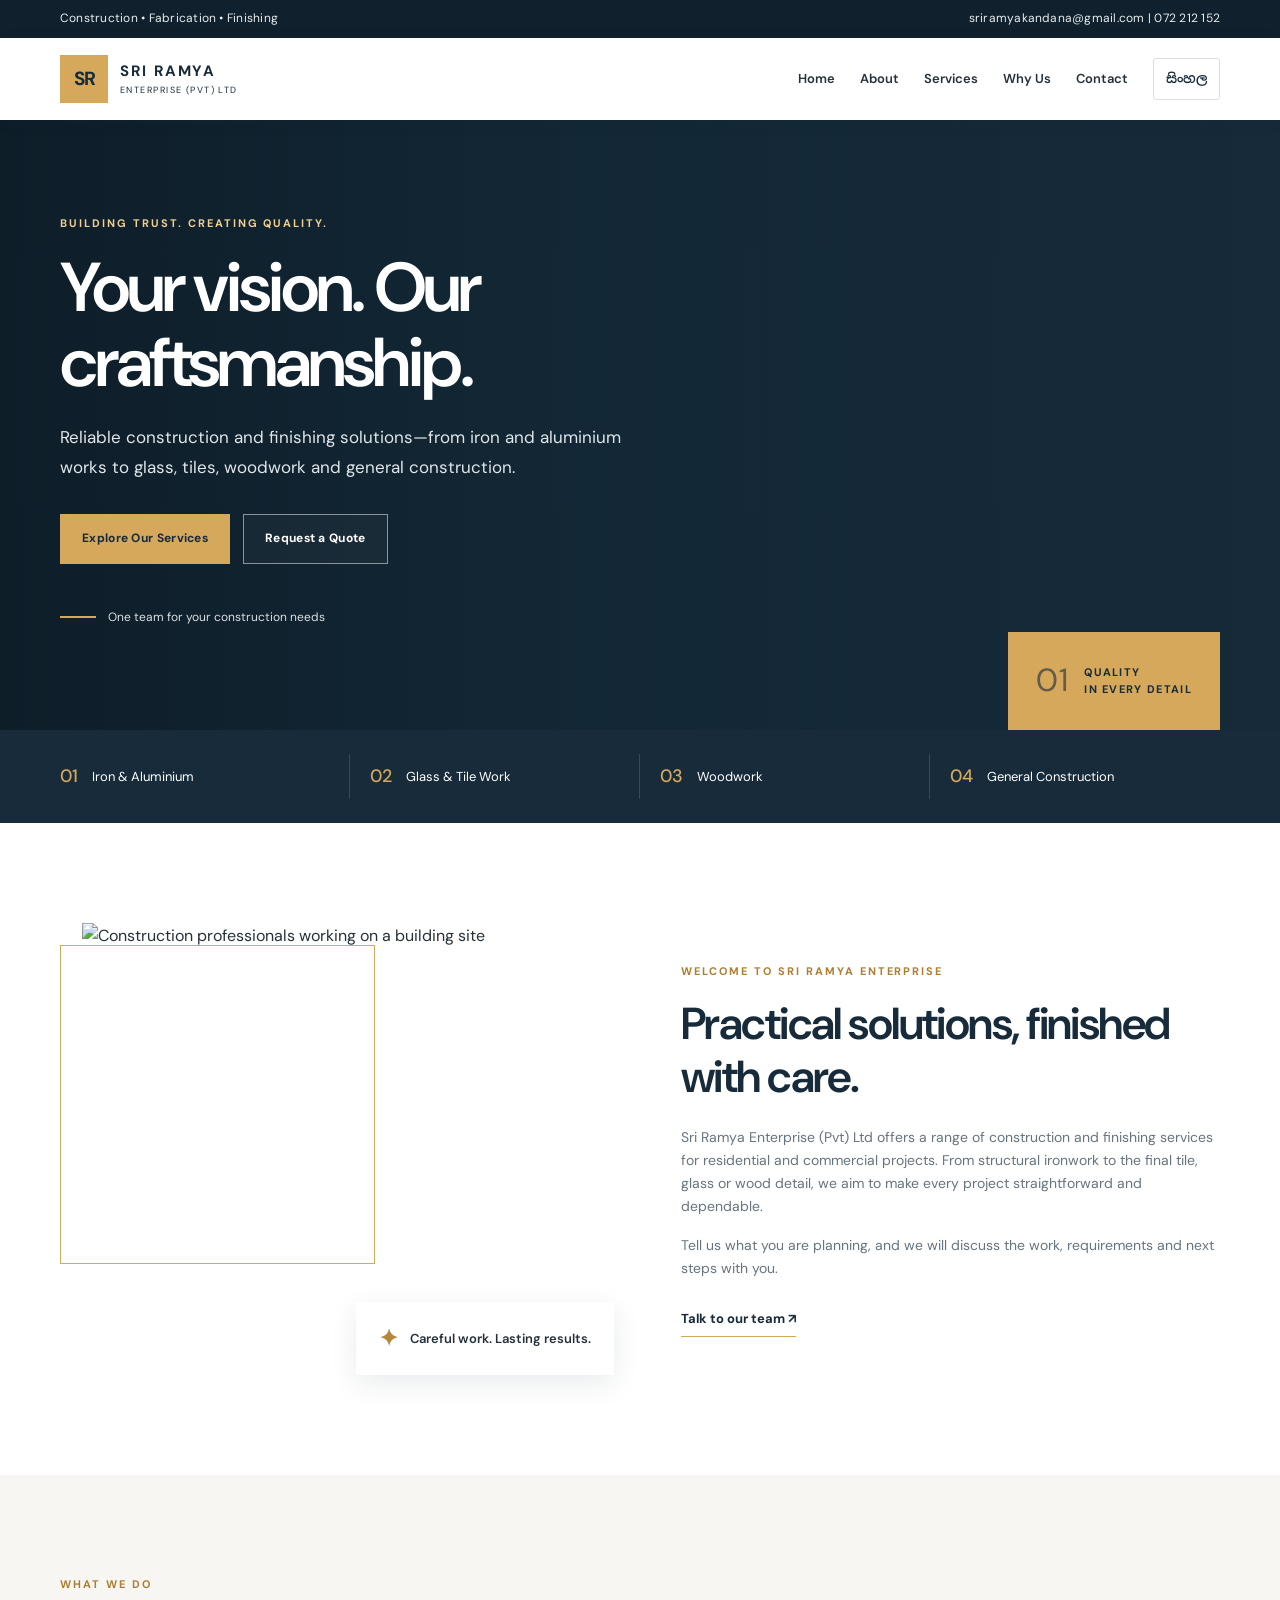
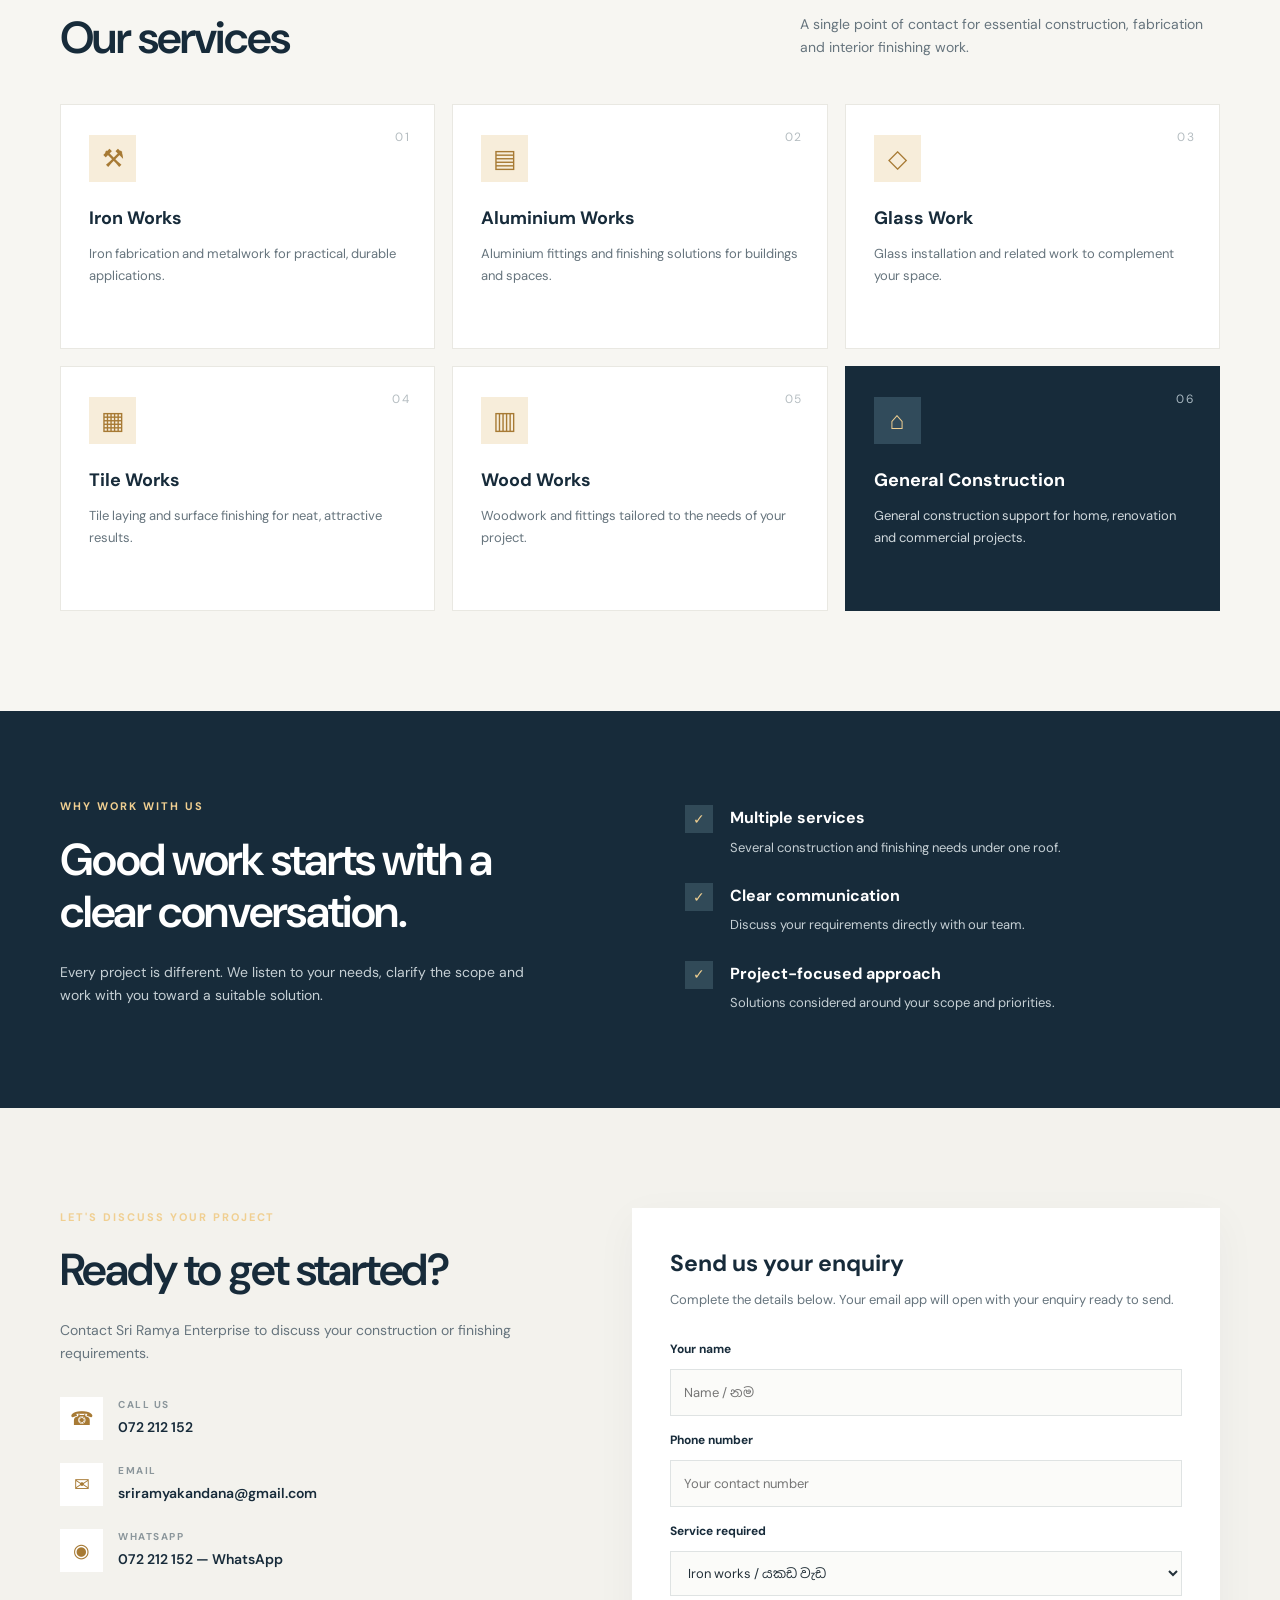
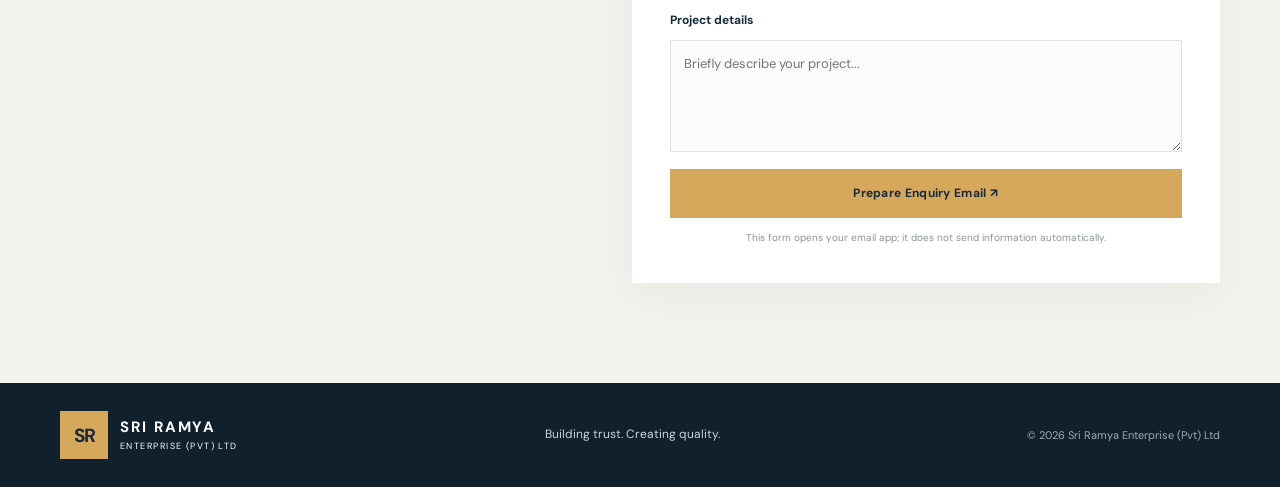
==== index.html @ 898cf5e3 "Add files via upload" ====
<!doctype html>
<html lang="en">
<head>
  <meta charset="utf-8">
  <meta name="viewport" content="width=device-width, initial-scale=1">
  <meta name="description" content="Sri Ramya Enterprise provides iron works, aluminium works, glass work, tile work, wood work and general construction services in Sri Lanka.">
  <meta name="robots" content="index,follow">
  <meta name="theme-color" content="#172b3a">
  <title>Sri Ramya Enterprise (Pvt) Ltd | Construction & Finishing Solutions</title>
  <link rel="canonical" href="https://YOUR-WEBSITE-ADDRESS-HERE/">
  <link rel="preconnect" href="https://images.unsplash.com">
  <link rel="stylesheet" href="style.css">
</head>
<body>
  <a class="skip-link" href="#main">Skip to content</a>
  <div class="topbar"><div class="container topbar-inner"><span data-en="Construction • Fabrication • Finishing" data-si="ඉදිකිරීම් • නිෂ්පාදන • නිමාවන්">Construction • Fabrication • Finishing</span><div class="top-contact"><a href="mailto:sriramyakandana@gmail.com">sriramyakandana@gmail.com</a><span> | </span><a href="tel:072212152">072 212 152</a></div></div></div>
  <header class="site-header"><div class="container nav-wrap">
    <a class="brand" href="#home" aria-label="Sri Ramya Enterprise home"><span class="brand-mark">SR</span><span class="brand-text"><strong>SRI RAMYA</strong><small>ENTERPRISE (PVT) LTD</small></span></a>
    <button class="menu-toggle" aria-label="Open navigation" aria-expanded="false">☰</button>
    <nav class="nav-links" aria-label="Main navigation"><a href="#home" data-en="Home" data-si="මුල් පිටුව">Home</a><a href="#about" data-en="About" data-si="අප ගැන">About</a><a href="#services" data-en="Services" data-si="සේවාවන්">Services</a><a href="#why-us" data-en="Why Us" data-si="අපව තෝරන්න">Why Us</a><a href="#contact" data-en="Contact" data-si="අමතන්න">Contact</a><button id="language-toggle" class="language-toggle" type="button" aria-label="Switch language">සිංහල</button></nav>
  </div></header>
  <main id="main">
    <section class="hero" id="home"><div class="hero-overlay"></div><div class="container hero-content"><p class="eyebrow" data-en="BUILDING TRUST. CREATING QUALITY." data-si="විශ්වාසය ගොඩනඟමු. ගුණාත්මකභාවය නිර්මාණය කරමු.">BUILDING TRUST. CREATING QUALITY.</p><h1 data-en="Your vision. Our craftsmanship." data-si="ඔබේ සිහිනය. අපේ නිර්මාණශීලීත්වය.">Your vision. Our craftsmanship.</h1><p class="hero-copy" data-en="Reliable construction and finishing solutions—from iron and aluminium works to glass, tiles, woodwork and general construction." data-si="යකඩ සහ ඇලුමිනියම් වැඩ සිට වීදුරු, ටයිල්, ලී වැඩ සහ සියලුම සාමාන්‍ය ඉදිකිරීම් දක්වා විශ්වාසදායක සේවාවන්.">Reliable construction and finishing solutions—from iron and aluminium works to glass, tiles, woodwork and general construction.</p><div class="hero-actions"><a class="btn btn-gold" href="#services" data-en="Explore Our Services" data-si="අපගේ සේවාවන් බලන්න">Explore Our Services</a><a class="btn btn-outline" href="#contact" data-en="Request a Quote" data-si="මිල ගණන් විමසන්න">Request a Quote</a></div><div class="hero-note"><span class="gold-line"></span><span data-en="One team for your construction needs" data-si="ඔබේ ඉදිකිරීම් අවශ්‍යතා සඳහා එකම කණ්ඩායමක්">One team for your construction needs</span></div></div><div class="hero-badge"><span class="badge-number">01</span><span data-en="QUALITY<br>IN EVERY DETAIL" data-si="සෑම විස්තරයකම<br>ගුණාත්මකභාවය">QUALITY<br>IN EVERY DETAIL</span></div></section>
    <section class="trust-strip"><div class="container trust-grid"><div><strong>01</strong><span data-en="Iron & Aluminium" data-si="යකඩ සහ ඇලුමිනියම්">Iron & Aluminium</span></div><div><strong>02</strong><span data-en="Glass & Tile Work" data-si="වීදුරු සහ ටයිල් වැඩ">Glass & Tile Work</span></div><div><strong>03</strong><span data-en="Woodwork" data-si="ලී වැඩ">Woodwork</span></div><div><strong>04</strong><span data-en="General Construction" data-si="සාමාන්‍ය ඉදිකිරීම්">General Construction</span></div></div></section>
    <section class="section about-section" id="about"><div class="container about-grid"><div class="about-image"><img src="https://images.unsplash.com/photo-1504307651254-35680f356dfd?auto=format&fit=crop&w=1000&q=85" alt="Construction professionals working on a building site" loading="lazy"><div class="image-caption"><span class="caption-icon">✦</span><span data-en="Careful work. Lasting results." data-si="සැලකිලිමත් වැඩ. දිගුකාලීන ප්‍රතිඵල.">Careful work. Lasting results.</span></div></div><div class="about-copy"><p class="eyebrow dark-eyebrow" data-en="WELCOME TO SRI RAMYA ENTERPRISE" data-si="ශ්‍රී රාම්‍යා එන්ටර්ප්‍රයිස් වෙත සාදරයෙන් පිළිගනිමු">WELCOME TO SRI RAMYA ENTERPRISE</p><h2 data-en="Practical solutions, finished with care." data-si="සැලකිල්ලෙන් නිම කළ ප්‍රායෝගික විසඳුම්.">Practical solutions, finished with care.</h2><p data-en="Sri Ramya Enterprise (Pvt) Ltd offers a range of construction and finishing services for residential and commercial projects. From structural ironwork to the final tile, glass or wood detail, we aim to make every project straightforward and dependable." data-si="ශ්‍රී රාම්‍යා එන්ටර්ප්‍රයිස් (පුද්ගලික) සමාගම නිවාස සහ වාණිජ ව්‍යාපෘති සඳහා විවිධ ඉදිකිරීම් සහ නිමාවන් සේවාවන් සපයයි. යකඩ වැඩවල සිට ටයිල්, වීදුරු සහ ලී නිමාවන් දක්වා සෑම ව්‍යාපෘතියක්ම විශ්වාසදායකව සහ පහසුවෙන් ඉටු කිරීම අපගේ අරමුණයි.">Sri Ramya Enterprise (Pvt) Ltd offers a range of construction and finishing services for residential and commercial projects. From structural ironwork to the final tile, glass or wood detail, we aim to make every project straightforward and dependable.</p><p data-en="Tell us what you are planning, and we will discuss the work, requirements and next steps with you." data-si="ඔබ සැලසුම් කරන කාර්යය අපට කියන්න. අවශ්‍යතා සහ ඉදිරි පියවර පිළිබඳව අපි ඔබ සමඟ සාකච්ඡා කරමු.">Tell us what you are planning, and we will discuss the work, requirements and next steps with you.</p><a class="text-link" href="#contact" data-en="Talk to our team ↗" data-si="අපගේ කණ්ඩායම සමඟ කතා කරන්න ↗">Talk to our team ↗</a></div></div></section>
    <section class="section services-section" id="services"><div class="container"><div class="section-heading"><div><p class="eyebrow dark-eyebrow" data-en="WHAT WE DO" data-si="අපගේ සේවාවන්">WHAT WE DO</p><h2 data-en="Our services" data-si="අපගේ සේවාවන්">Our services</h2></div><p data-en="A single point of contact for essential construction, fabrication and interior finishing work." data-si="අත්‍යවශ්‍ය ඉදිකිරීම්, නිෂ්පාදන සහ අභ්‍යන්තර නිමාවන් සඳහා එකම සම්බන්ධතා ස්ථානයක්.">A single point of contact for essential construction, fabrication and interior finishing work.</p></div><div class="service-grid">
      <article class="service-card"><div class="service-number">01</div><div class="service-icon">⚒</div><h3 data-en="Iron Works" data-si="යකඩ වැඩ">Iron Works</h3><p data-en="Iron fabrication and metalwork for practical, durable applications." data-si="ප්‍රායෝගික සහ කල්පවත්නා භාවිතයන් සඳහා යකඩ නිෂ්පාදන සහ ලෝහ වැඩ.">Iron fabrication and metalwork for practical, durable applications.</p></article>
      <article class="service-card"><div class="service-number">02</div><div class="service-icon">▤</div><h3 data-en="Aluminium Works" data-si="ඇලුමිනියම් වැඩ">Aluminium Works</h3><p data-en="Aluminium fittings and finishing solutions for buildings and spaces." data-si="ගොඩනැගිලි සහ අවකාශ සඳහා ඇලුමිනියම් සවිකිරීම් සහ නිමාවන්.">Aluminium fittings and finishing solutions for buildings and spaces.</p></article>
      <article class="service-card"><div class="service-number">03</div><div class="service-icon">◇</div><h3 data-en="Glass Work" data-si="වීදුරු වැඩ">Glass Work</h3><p data-en="Glass installation and related work to complement your space." data-si="ඔබේ අවකාශයට ගැළපෙන වීදුරු සවිකිරීම් සහ අදාළ වැඩ.">Glass installation and related work to complement your space.</p></article>
      <article class="service-card"><div class="service-number">04</div><div class="service-icon">▦</div><h3 data-en="Tile Works" data-si="ටයිල් වැඩ">Tile Works</h3><p data-en="Tile laying and surface finishing for neat, attractive results." data-si="පිළිවෙළකට සහ ආකර්ෂණීය නිමාවකට ටයිල් ඇල්ලීම සහ මතුපිට නිමාවන්.">Tile laying and surface finishing for neat, attractive results.</p></article>
      <article class="service-card"><div class="service-number">05</div><div class="service-icon">▥</div><h3 data-en="Wood Works" data-si="ලී වැඩ">Wood Works</h3><p data-en="Woodwork and fittings tailored to the needs of your project." data-si="ඔබේ ව්‍යාපෘතියේ අවශ්‍යතාවලට ගැළපෙන ලී වැඩ සහ සවිකිරීම්.">Woodwork and fittings tailored to the needs of your project.</p></article>
      <article class="service-card featured-card"><div class="service-number">06</div><div class="service-icon">⌂</div><h3 data-en="General Construction" data-si="සාමාන්‍ය ඉදිකිරීම්">General Construction</h3><p data-en="General construction support for home, renovation and commercial projects." data-si="නිවාස, අලුත්වැඩියා සහ වාණිජ ව්‍යාපෘති සඳහා සාමාන්‍ය ඉදිකිරීම් සේවා.">General construction support for home, renovation and commercial projects.</p></article>
    </div></div></section>
    <section class="why-section" id="why-us"><div class="container why-grid"><div><p class="eyebrow" data-en="WHY WORK WITH US" data-si="අප සමඟ වැඩ කළ යුත්තේ ඇයි?">WHY WORK WITH US</p><h2 data-en="Good work starts with a clear conversation." data-si="හොඳ කාර්යයක් ආරම්භ වන්නේ පැහැදිලි සාකච්ඡාවකින්.">Good work starts with a clear conversation.</h2><p data-en="Every project is different. We listen to your needs, clarify the scope and work with you toward a suitable solution." data-si="සෑම ව්‍යාපෘතියක්ම වෙනස්ය. අපි ඔබේ අවශ්‍යතා අසා, කාර්යයේ විෂය පථය පැහැදිලි කර, සුදුසු විසඳුමක් සඳහා ඔබ සමඟ කටයුතු කරමු.">Every project is different. We listen to your needs, clarify the scope and work with you toward a suitable solution.</p></div><div class="benefits"><div class="benefit"><span>✓</span><div><h3 data-en="Multiple services" data-si="විවිධ සේවාවන්">Multiple services</h3><p data-en="Several construction and finishing needs under one roof." data-si="ඉදිකිරීම් සහ නිමාවන් අවශ්‍යතා රැසක් එකම ස්ථානයකින්.">Several construction and finishing needs under one roof.</p></div></div><div class="benefit"><span>✓</span><div><h3 data-en="Clear communication" data-si="පැහැදිලි සන්නිවේදනය">Clear communication</h3><p data-en="Discuss your requirements directly with our team." data-si="ඔබේ අවශ්‍යතා අපගේ කණ්ඩායම සමඟ සෘජුව සාකච්ඡා කරන්න.">Discuss your requirements directly with our team.</p></div></div><div class="benefit"><span>✓</span><div><h3 data-en="Project-focused approach" data-si="ව්‍යාපෘතියට ගැළපෙන ක්‍රමවේදය">Project-focused approach</h3><p data-en="Solutions considered around your scope and priorities." data-si="ඔබේ කාර්ය පරාසය සහ ප්‍රමුඛතා අනුව විසඳුම් සලකා බැලීම.">Solutions considered around your scope and priorities.</p></div></div></div></div></section>
    <section class="contact-section" id="contact"><div class="container contact-grid"><div class="contact-intro"><p class="eyebrow" data-en="LET'S DISCUSS YOUR PROJECT" data-si="ඔබේ ව්‍යාපෘතිය ගැන සාකච්ඡා කරමු">LET'S DISCUSS YOUR PROJECT</p><h2 data-en="Ready to get started?" data-si="ආරම්භ කිරීමට සූදානම්ද?">Ready to get started?</h2><p data-en="Contact Sri Ramya Enterprise to discuss your construction or finishing requirements." data-si="ඔබේ ඉදිකිරීම් හෝ නිමාවන් අවශ්‍යතා ගැන සාකච්ඡා කිරීමට ශ්‍රී රාම්‍යා එන්ටර්ප්‍රයිස් අමතන්න.">Contact Sri Ramya Enterprise to discuss your construction or finishing requirements.</p><div class="contact-method"><span class="contact-symbol">☎</span><div><small data-en="CALL US" data-si="අපට අමතන්න">CALL US</small><a href="tel:072212152">072 212 152</a></div></div><div class="contact-method"><span class="contact-symbol">✉</span><div><small>EMAIL</small><a href="mailto:sriramyakandana@gmail.com">sriramyakandana@gmail.com</a></div></div><div class="contact-method"><span class="contact-symbol">◉</span><div><small>WHATSAPP</small><a href="https://wa.me/9472212152" target="_blank" rel="noopener">072 212 152 — WhatsApp</a></div></div></div>
      <div class="contact-panel"><h3 data-en="Send us your enquiry" data-si="ඔබේ විමසීම අපට එවන්න">Send us your enquiry</h3><p data-en="Complete the details below. Your email app will open with your enquiry ready to send." data-si="පහත විස්තර පුරවන්න. ඔබේ විමසීම සූදානම් කරගෙන ඔබේ email යෙදුම විවෘත වේ.">Complete the details below. Your email app will open with your enquiry ready to send.</p><form id="enquiry-form"><label for="customer-name" data-en="Your name" data-si="ඔබේ නම">Your name</label><input id="customer-name" name="name" required placeholder="Name / නම"><label for="customer-phone" data-en="Phone number" data-si="දුරකථන අංකය">Phone number</label><input id="customer-phone" name="phone" type="tel" required placeholder="Your contact number"><label for="project-type" data-en="Service required" data-si="අවශ්‍ය සේවාව">Service required</label><select id="project-type" name="service"><option>Iron works / යකඩ වැඩ</option><option>Aluminium works / ඇලුමිනියම් වැඩ</option><option>Glass work / වීදුරු වැඩ</option><option>Tile works / ටයිල් වැඩ</option><option>Wood works / ලී වැඩ</option><option>General construction / සාමාන්‍ය ඉදිකිරීම්</option><option>Other / වෙනත්</option></select><label for="message" data-en="Project details" data-si="ව්‍යාපෘති විස්තර">Project details</label><textarea id="message" name="message" rows="4" required placeholder="Briefly describe your project..."></textarea><button class="btn btn-gold form-button" type="submit" data-en="Prepare Enquiry Email ↗" data-si="විමසීමේ Email එක සකස් කරන්න ↗">Prepare Enquiry Email ↗</button><p class="form-note" data-en="This form opens your email app; it does not send information automatically." data-si="මෙම පෝරමය ඔබේ email යෙදුම විවෘත කරයි. තොරතුරු ස්වයංක්‍රීයව යවන්නේ නැත.">This form opens your email app; it does not send information automatically.</p></form></div></div></section>
  </main>
  <footer class="footer"><div class="container footer-inner"><a class="brand footer-brand" href="#home"><span class="brand-mark">SR</span><span class="brand-text"><strong>SRI RAMYA</strong><small>ENTERPRISE (PVT) LTD</small></span></a><p data-en="Building trust. Creating quality." data-si="විශ්වාසය ගොඩනඟමු. ගුණාත්මකභාවය නිර්මාණය කරමු.">Building trust. Creating quality.</p><span>© <span id="year"></span> Sri Ramya Enterprise (Pvt) Ltd</span></div></footer>
  <script src="script.js"></script>
</body>
</html>
---- style.css ----
@import url('https://fonts.googleapis.com/css2?family=DM+Sans:wght@400;500;600;700&family=Noto+Sans+Sinhala:wght@400;500;600;700&display=swap');
:root{--navy:#172b3a;--navy2:#203b4d;--gold:#d6a85c;--gold2:#f0cf91;--ink:#24313a;--muted:#66747d;--paper:#f7f6f2;--white:#fff;--line:#e5e5df}*{box-sizing:border-box}html{scroll-behavior:smooth;scroll-padding-top:90px}body{margin:0;font-family:'DM Sans','Noto Sans Sinhala',Arial,sans-serif;color:var(--ink);line-height:1.65}a{color:inherit;text-decoration:none}.container{width:min(1160px,calc(100% - 44px));margin-inline:auto}.skip-link{position:absolute;left:-999px;top:0;background:#fff;padding:10px;z-index:100}.skip-link:focus{left:10px}.topbar{background:#10212d;color:#e7edf0;font-size:12px;letter-spacing:.02em}.topbar-inner{display:flex;justify-content:space-between;gap:18px;padding:9px 0}.top-contact a:hover{color:var(--gold2)}.site-header{position:sticky;top:0;z-index:50;background:#fff;box-shadow:0 3px 18px #152b3a0c}.nav-wrap{min-height:82px;display:flex;align-items:center;justify-content:space-between;gap:28px}.brand{display:flex;align-items:center;gap:12px;flex-shrink:0}.brand-mark{display:grid;place-items:center;width:48px;height:48px;background:var(--gold);color:var(--navy);font-weight:700;font-size:19px;letter-spacing:-1px}.brand-text{display:flex;flex-direction:column;line-height:1.2;letter-spacing:.12em;color:var(--navy)}.brand-text strong{font-size:15px}.brand-text small{font-size:9px;letter-spacing:.16em;margin-top:5px}.nav-links{display:flex;align-items:center;gap:25px;font-size:13px;font-weight:600}.nav-links>a{padding:8px 0;position:relative}.nav-links>a:after{content:'';height:2px;position:absolute;bottom:0;left:0;width:0;background:var(--gold);transition:.2s}.nav-links>a:hover:after{width:100%}.language-toggle{border:1px solid #d9dfe1;background:#fff;color:var(--navy);border-radius:3px;padding:9px 12px;font:inherit;cursor:pointer}.menu-toggle{display:none;background:none;border:0;font-size:26px;color:var(--navy)}.hero{position:relative;min-height:610px;display:flex;align-items:center;background:#172b3a url('https://images.unsplash.com/photo-1541888946425-d81bb19240f5?auto=format&fit=crop&w=2000&q=90') center 48%/cover no-repeat;color:white;overflow:hidden}.hero-overlay{position:absolute;inset:0;background:linear-gradient(90deg,rgba(13,29,40,.94) 0%,rgba(18,39,53,.84) 46%,rgba(18,39,53,.25) 100%)}.hero-content{position:relative;padding:92px 0 100px;max-width:1160px}.eyebrow{font-size:11px;letter-spacing:.18em;font-weight:700;color:var(--gold2);margin:0 0 18px}.hero h1{font-size:clamp(42px,5.4vw,70px);line-height:1.08;letter-spacing:-.045em;max-width:690px;margin:0 0 22px;font-weight:600}.hero-copy{max-width:580px;color:#e0e6e9;font-size:17px;line-height:1.8;margin:0 0 31px}.hero-actions{display:flex;gap:13px;flex-wrap:wrap}.btn{display:inline-flex;align-items:center;justify-content:center;padding:14px 21px;min-height:49px;border:1px solid transparent;font-family:inherit;font-size:12px;font-weight:700;letter-spacing:.025em;cursor:pointer;transition:transform .2s,background .2s}.btn:hover{transform:translateY(-2px)}.btn-gold{background:var(--gold);color:#172b3a}.btn-gold:hover{background:var(--gold2)}.btn-outline{border-color:#ffffff80;color:#fff;background:#ffffff08}.btn-outline:hover{background:#ffffff18}.hero-note{display:flex;align-items:center;gap:12px;margin-top:44px;color:#d9e0e3;font-size:12px}.gold-line{display:inline-block;width:36px;height:2px;background:var(--gold)}.hero-badge{position:absolute;right:max(22px,calc((100vw - 1160px)/2));bottom:0;background:var(--gold);color:var(--navy);padding:24px 28px;display:flex;align-items:center;gap:15px;font-size:11px;font-weight:700;letter-spacing:.12em;line-height:1.55}.badge-number{font-size:32px;font-weight:400;opacity:.6}.trust-strip{background:var(--navy);color:white}.trust-grid{display:grid;grid-template-columns:repeat(4,1fr);padding:24px 0}.trust-grid>div{display:flex;align-items:center;gap:14px;padding:8px 20px;border-right:1px solid #ffffff25;font-size:13px}.trust-grid>div:first-child{padding-left:0}.trust-grid>div:last-child{border:0}.trust-grid strong{color:var(--gold);font-size:18px;font-weight:500}.section{padding:100px 0}.about-grid{display:grid;grid-template-columns:1fr 1fr;gap:82px;align-items:center}.about-image{position:relative;padding:0 0 22px 22px}.about-image:before{content:'';position:absolute;left:0;top:22px;width:58%;height:70%;border:1px solid var(--gold);z-index:0}.about-image img{position:relative;z-index:1;width:100%;height:430px;object-fit:cover;display:block}.image-caption{position:absolute;z-index:2;right:-15px;bottom:0;background:white;box-shadow:0 8px 28px #142b3a18;padding:18px 23px;display:flex;align-items:center;gap:12px;font-size:13px;font-weight:600}.caption-icon{color:#b88639;font-size:23px}.dark-eyebrow{color:#ad7d32}.about-copy h2,.section-heading h2,.why-grid h2,.contact-intro h2{font-size:clamp(32px,3.5vw,45px);line-height:1.18;letter-spacing:-.035em;color:var(--navy);margin:0 0 22px;font-weight:600}.about-copy p:not(.eyebrow){font-size:14px;color:var(--muted);margin:0 0 16px}.text-link{display:inline-block;margin-top:12px;color:var(--navy);font-size:13px;font-weight:700;border-bottom:1px solid var(--gold);padding-bottom:6px}.services-section{background:var(--paper)}.section-heading{display:flex;justify-content:space-between;align-items:end;gap:45px;margin-bottom:40px}.section-heading h2{margin:0}.section-heading>p{max-width:420px;color:var(--muted);font-size:14px;margin:0 0 5px}.service-grid{display:grid;grid-template-columns:repeat(3,1fr);gap:17px}.service-card{position:relative;min-height:245px;background:#fff;padding:30px 28px;border:1px solid #e9e8e2;transition:transform .2s,box-shadow .2s}.service-card:hover{transform:translateY(-4px);box-shadow:0 15px 35px #1b35450d}.service-number{position:absolute;right:24px;top:23px;color:#b5bdc1;font-size:12px;letter-spacing:.12em}.service-icon{width:47px;height:47px;display:grid;place-items:center;background:#f7edda;color:#a77a34;font-size:25px;margin-bottom:22px}.service-card h3{font-size:18px;color:var(--navy);margin:0 0 9px}.service-card p{font-size:13px;color:var(--muted);margin:0;line-height:1.7}.featured-card{background:var(--navy);border-color:var(--navy)}.featured-card h3{color:white}.featured-card p{color:#d1d9dd}.featured-card .service-number{color:#a7b6bf}.featured-card .service-icon{background:#314b5b;color:var(--gold2)}.why-section{background:var(--navy);color:white;padding:86px 0}.why-grid{display:grid;grid-template-columns:1fr 1fr;gap:90px;align-items:center}.why-grid h2{color:#fff;max-width:500px}.why-grid>div:first-child>p:last-child{max-width:490px;color:#c6d0d5;font-size:14px}.benefits{display:grid;gap:25px}.benefit{display:flex;gap:17px;align-items:flex-start}.benefit>span{width:28px;height:28px;flex-shrink:0;display:grid;place-items:center;background:#314a58;color:var(--gold2);font-size:14px}.benefit h3{margin:0 0 5px;font-size:16px}.benefit p{margin:0;color:#c6d0d5;font-size:13px}.contact-section{background:#f3f2ed;padding:100px 0}.contact-grid{display:grid;grid-template-columns:.9fr 1.1fr;gap:90px;align-items:start}.contact-intro h2{color:var(--navy)}.contact-intro>p:not(.eyebrow){color:var(--muted);font-size:14px;margin-bottom:32px}.contact-method{display:flex;gap:15px;align-items:center;margin:23px 0}.contact-symbol{display:grid;place-items:center;width:43px;height:43px;background:white;color:#a77a34;font-size:19px}.contact-method div{display:flex;flex-direction:column;gap:3px}.contact-method small{font-size:10px;letter-spacing:.15em;color:#8b969b;font-weight:700}.contact-method a{font-size:14px;font-weight:600;color:var(--navy);overflow-wrap:anywhere}.contact-panel{background:white;padding:37px 38px;box-shadow:0 12px 40px #132b3a0b}.contact-panel h3{margin:0 0 7px;color:var(--navy);font-size:23px}.contact-panel>p{margin:0 0 23px;color:var(--muted);font-size:13px}.contact-panel form{display:grid;gap:9px}.contact-panel label{font-size:12px;font-weight:700;color:var(--navy);margin-top:6px}.contact-panel input,.contact-panel select,.contact-panel textarea{width:100%;border:1px solid #dfe3e3;background:#fbfbf9;border-radius:0;padding:12px 13px;font:inherit;font-size:13px;color:var(--ink);outline:none}.contact-panel input:focus,.contact-panel select:focus,.contact-panel textarea:focus{border-color:var(--gold)}.contact-panel textarea{resize:vertical}.form-button{margin-top:8px;width:100%}.form-note{font-size:10px;color:#899398;text-align:center;margin:3px 0 0}.footer{background:#10212d;color:#cbd4d9;padding:28px 0}.footer-inner{display:flex;align-items:center;justify-content:space-between;gap:20px}.footer-brand .brand-mark{background:var(--gold)}.footer-brand .brand-text{color:#fff}.footer-inner>p{font-size:12px;margin:0}.footer-inner>span{font-size:11px;color:#9eabb2}.lang-si{font-family:'Noto Sans Sinhala','DM Sans',sans-serif}
@media(max-width:900px){.nav-links{gap:14px}.about-grid,.why-grid{gap:45px}.contact-grid{gap:40px}.hero{min-height:570px}.hero-badge{right:22px}.trust-grid>div{padding-inline:12px}.trust-grid span{font-size:12px}}
@media(max-width:720px){.container{width:min(100% - 32px,560px)}.topbar-inner{font-size:10px;flex-direction:column;gap:2px}.nav-wrap{min-height:72px}.brand-mark{width:42px;height:42px}.menu-toggle{display:block}.nav-links{display:none;position:absolute;left:0;right:0;top:100%;padding:16px 22px 22px;background:white;box-shadow:0 12px 18px #10212d18;flex-direction:column;align-items:stretch;gap:7px}.nav-links.open{display:flex}.nav-links>a{padding:10px 0}.language-toggle{align-self:flex-start}.hero{min-height:590px;background-position:58% center}.hero-overlay{background:linear-gradient(90deg,rgba(13,29,40,.94),rgba(18,39,53,.66))}.hero-content{padding:78px 0 130px}.hero h1{font-size:44px}.hero-copy{font-size:15px}.hero-badge{padding:15px 18px;right:16px;font-size:9px}.badge-number{font-size:25px}.trust-grid{grid-template-columns:repeat(2,1fr);padding:13px 0}.trust-grid>div{border-right:0;padding:12px 7px}.trust-grid>div:first-child{padding-left:7px}.section{padding:70px 0}.about-grid,.why-grid,.contact-grid{grid-template-columns:1fr;gap:38px}.about-image img{height:330px}.image-caption{right:-4px}.about-copy h2,.section-heading h2,.why-grid h2,.contact-intro h2{font-size:34px}.section-heading{display:block}.section-heading>p{margin-top:16px}.service-grid{grid-template-columns:1fr;gap:12px}.service-card{min-height:auto;padding:25px}.service-icon{margin-bottom:15px}.why-section,.contact-section{padding:70px 0}.contact-panel{padding:28px 22px}.footer-inner{flex-direction:column;align-items:flex-start}.footer-inner>p{order:3}.footer-inner>span{order:4}}
@media(prefers-reduced-motion:reduce){html{scroll-behavior:auto}*,*:before,*:after{transition:none!important}}
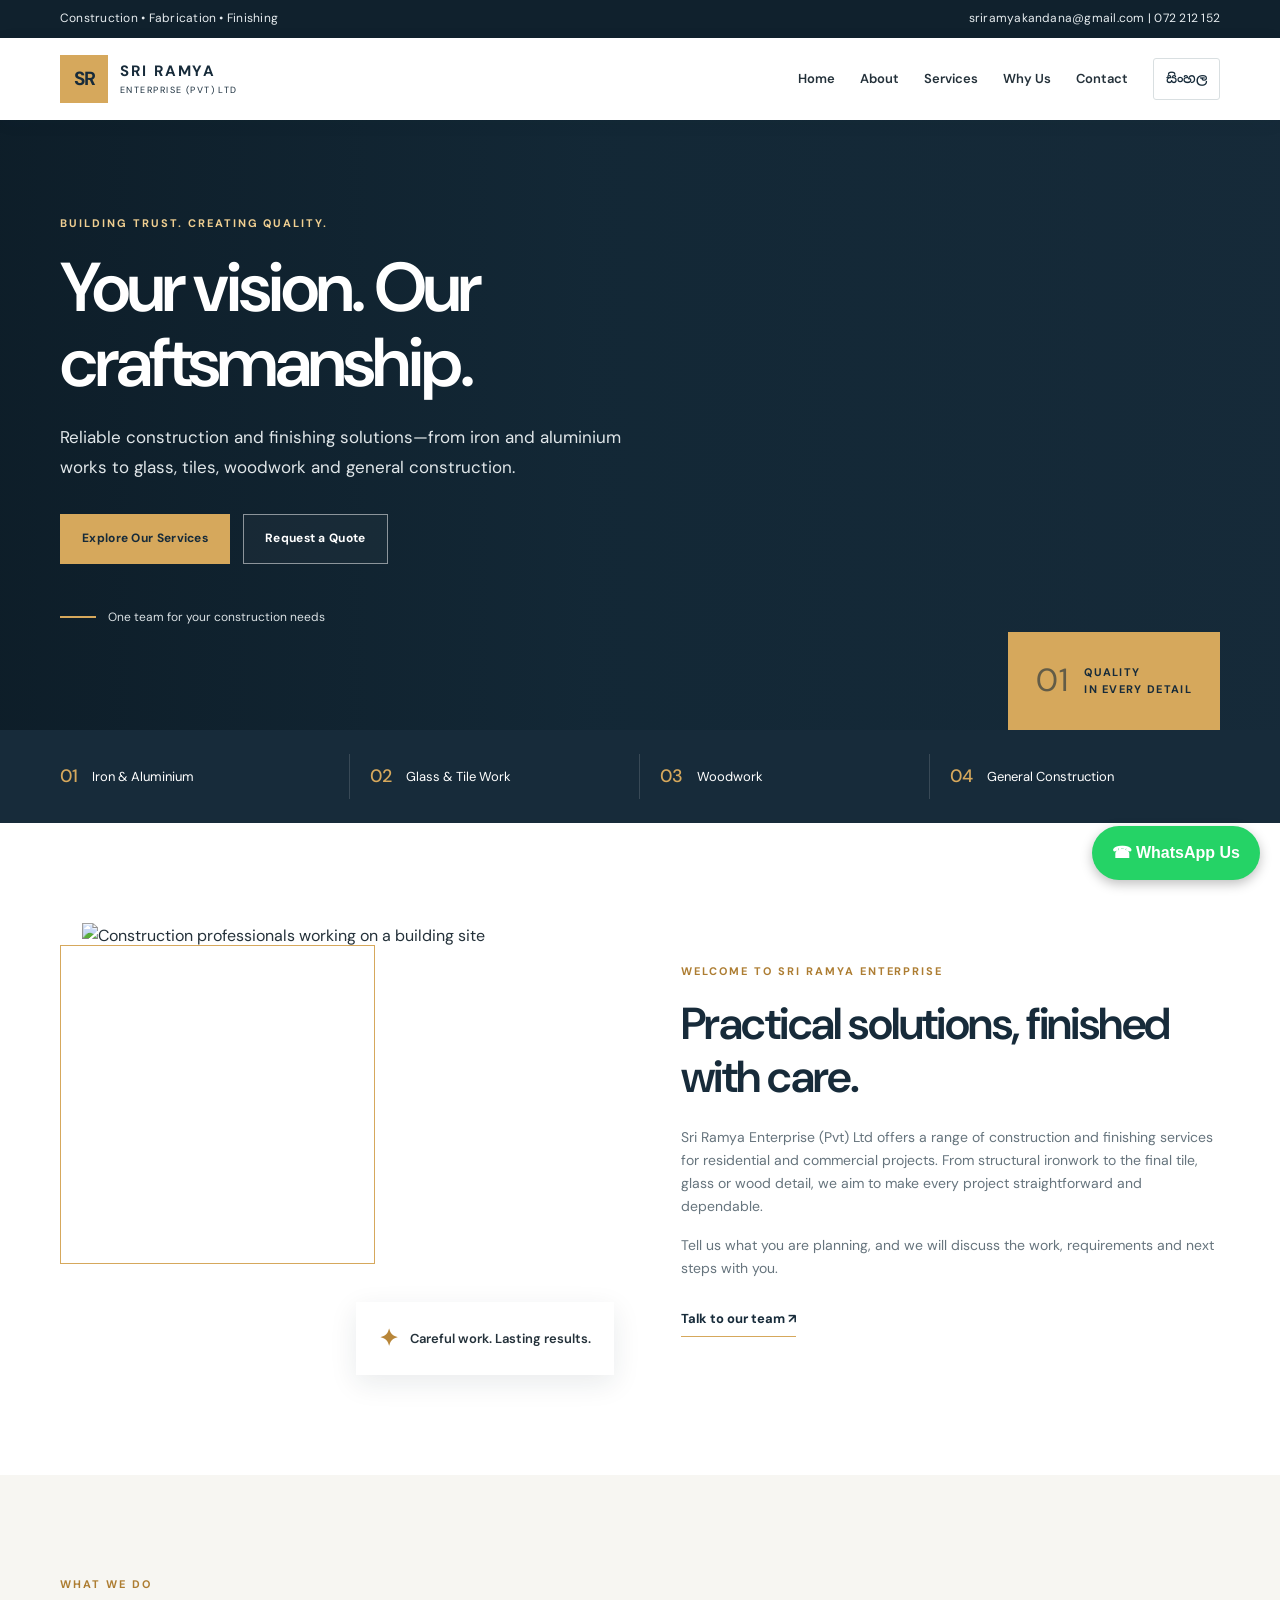
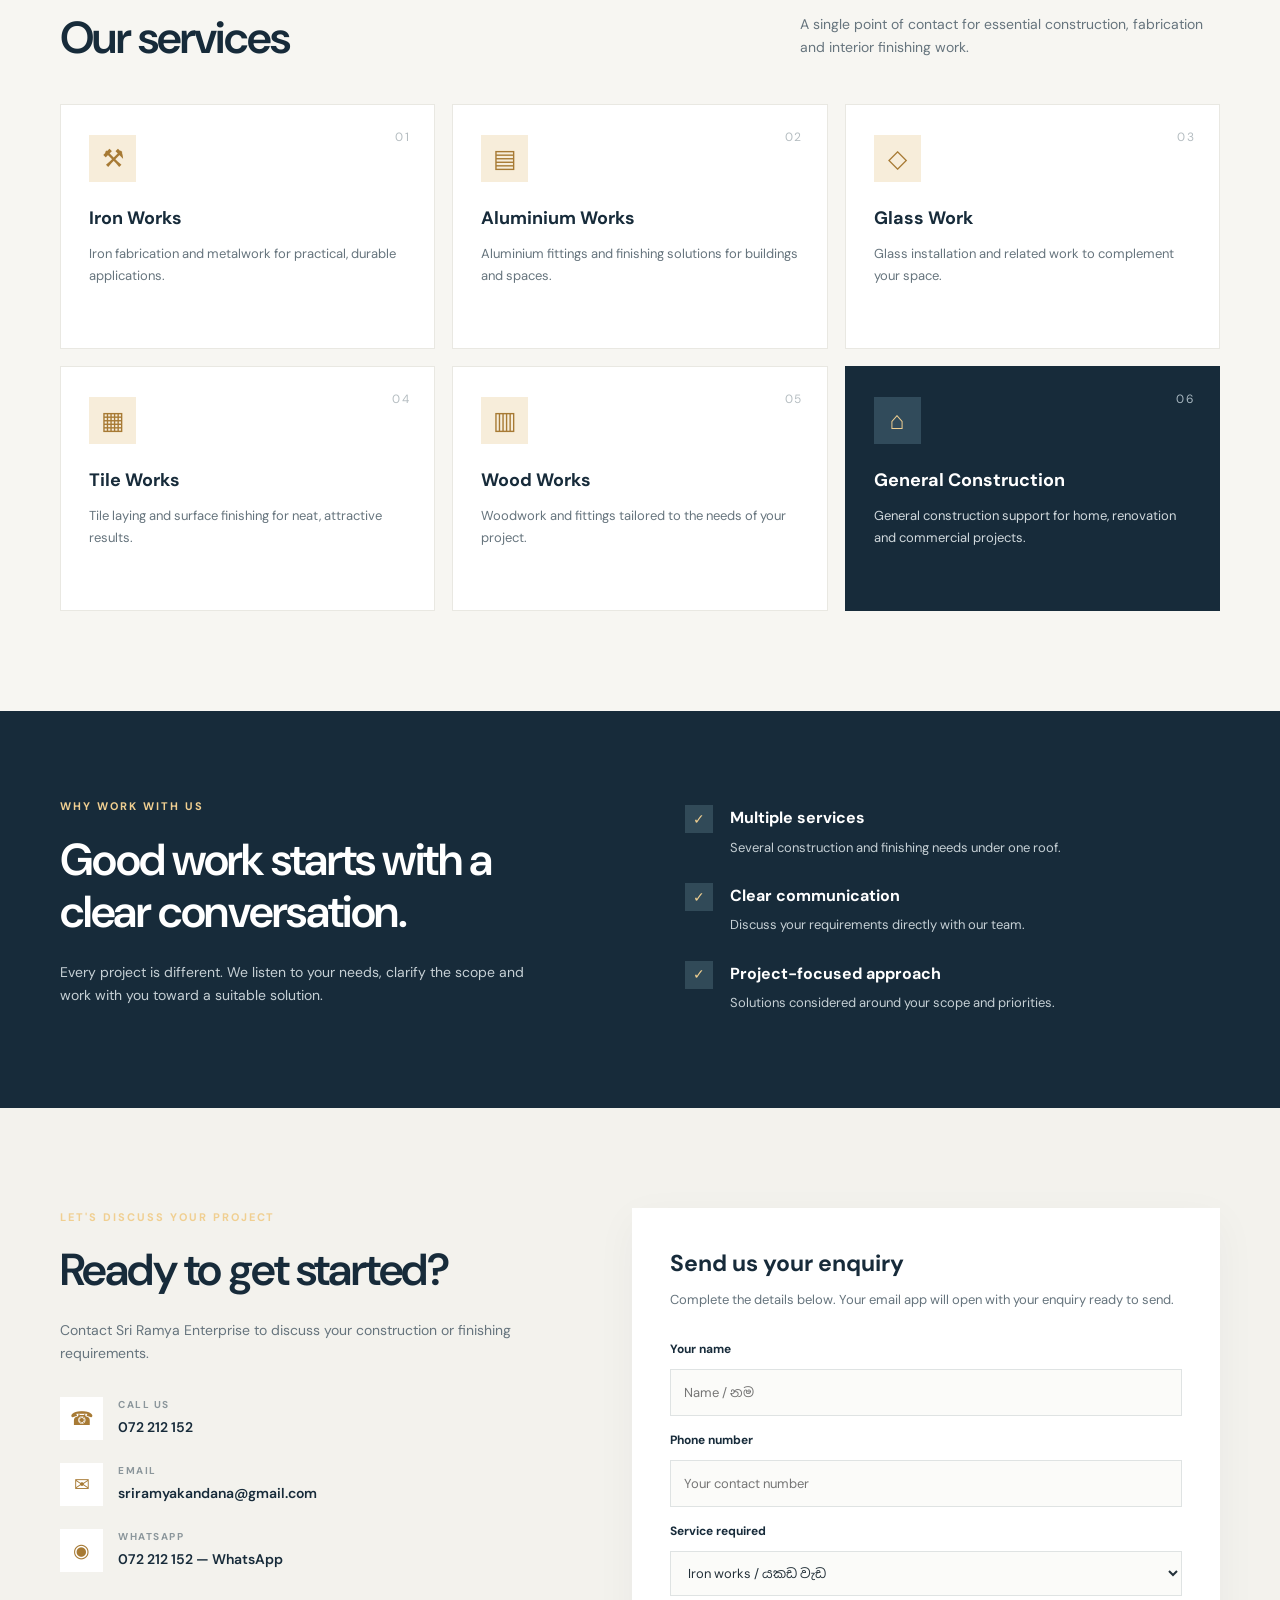
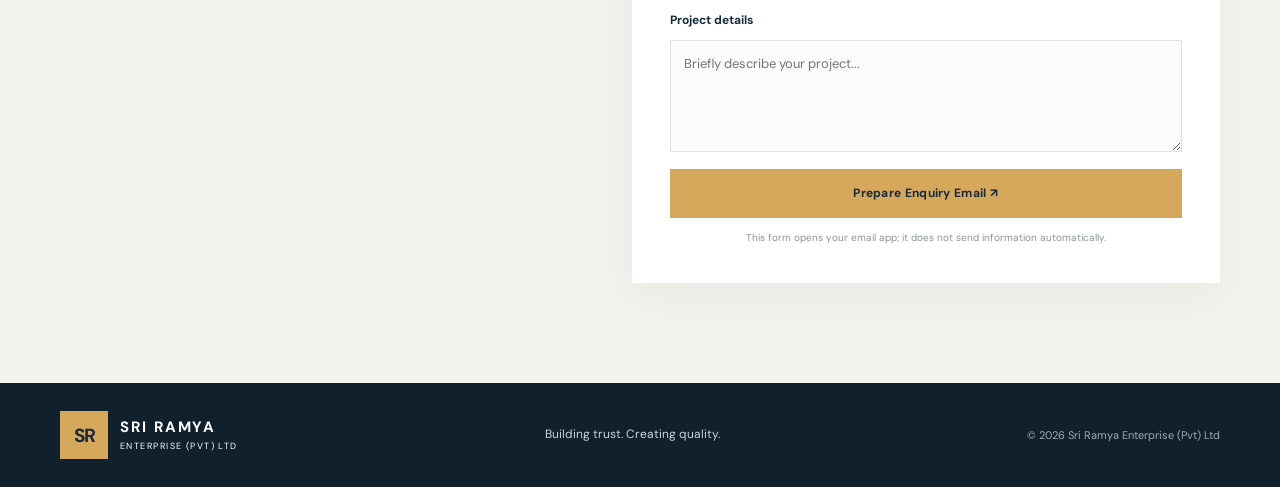
==== commit 88b6db5e: "Add WhatsApp contact button to index.html Added a WhatsApp contact button for user convenience." ====
--- a/index.html
+++ b/index.html
@@ -1,17 +1,42 @@
 <!doctype html>
 <html lang="en">
 <head>
+  <meta name="google-site-verification" content="AnZFagop3oTW_Qxr_Lvym1hs6TG5jkbbA02ZOk4N2kA" />
   <meta charset="utf-8">
   <meta name="viewport" content="width=device-width, initial-scale=1">
   <meta name="description" content="Sri Ramya Enterprise provides iron works, aluminium works, glass work, tile work, wood work and general construction services in Sri Lanka.">
   <meta name="robots" content="index,follow">
   <meta name="theme-color" content="#172b3a">
   <title>Sri Ramya Enterprise (Pvt) Ltd | Construction & Finishing Solutions</title>
-  <link rel="canonical" href="https://YOUR-WEBSITE-ADDRESS-HERE/">
+  <link rel="canonical" href="https://hiruboy12.github.io/sri-ramya-enterprise-website/">
   <link rel="preconnect" href="https://images.unsplash.com">
   <link rel="stylesheet" href="style.css">
 </head>
 <body>
+  <!-- WhatsApp Contact Button -->
+<a
+  href="https://wa.me/94772212152"
+  target="_blank"
+  rel="noopener noreferrer"
+  aria-label="Contact Sri Ramya Enterprise on WhatsApp"
+  style="
+    position: fixed;
+    right: 20px;
+    bottom: 20px;
+    z-index: 9999;
+    background: #25D366;
+    color: white;
+    padding: 14px 20px;
+    border-radius: 50px;
+    text-decoration: none;
+    font-family: Arial, sans-serif;
+    font-size: 16px;
+    font-weight: bold;
+    box-shadow: 0 4px 12px rgba(0,0,0,0.25);
+  "
+>
+  ☎ WhatsApp Us
+</a>
   <a class="skip-link" href="#main">Skip to content</a>
   <div class="topbar"><div class="container topbar-inner"><span data-en="Construction • Fabrication • Finishing" data-si="ඉදිකිරීම් • නිෂ්පාදන • නිමාවන්">Construction • Fabrication • Finishing</span><div class="top-contact"><a href="mailto:sriramyakandana@gmail.com">sriramyakandana@gmail.com</a><span> | </span><a href="tel:072212152">072 212 152</a></div></div></div>
   <header class="site-header"><div class="container nav-wrap">
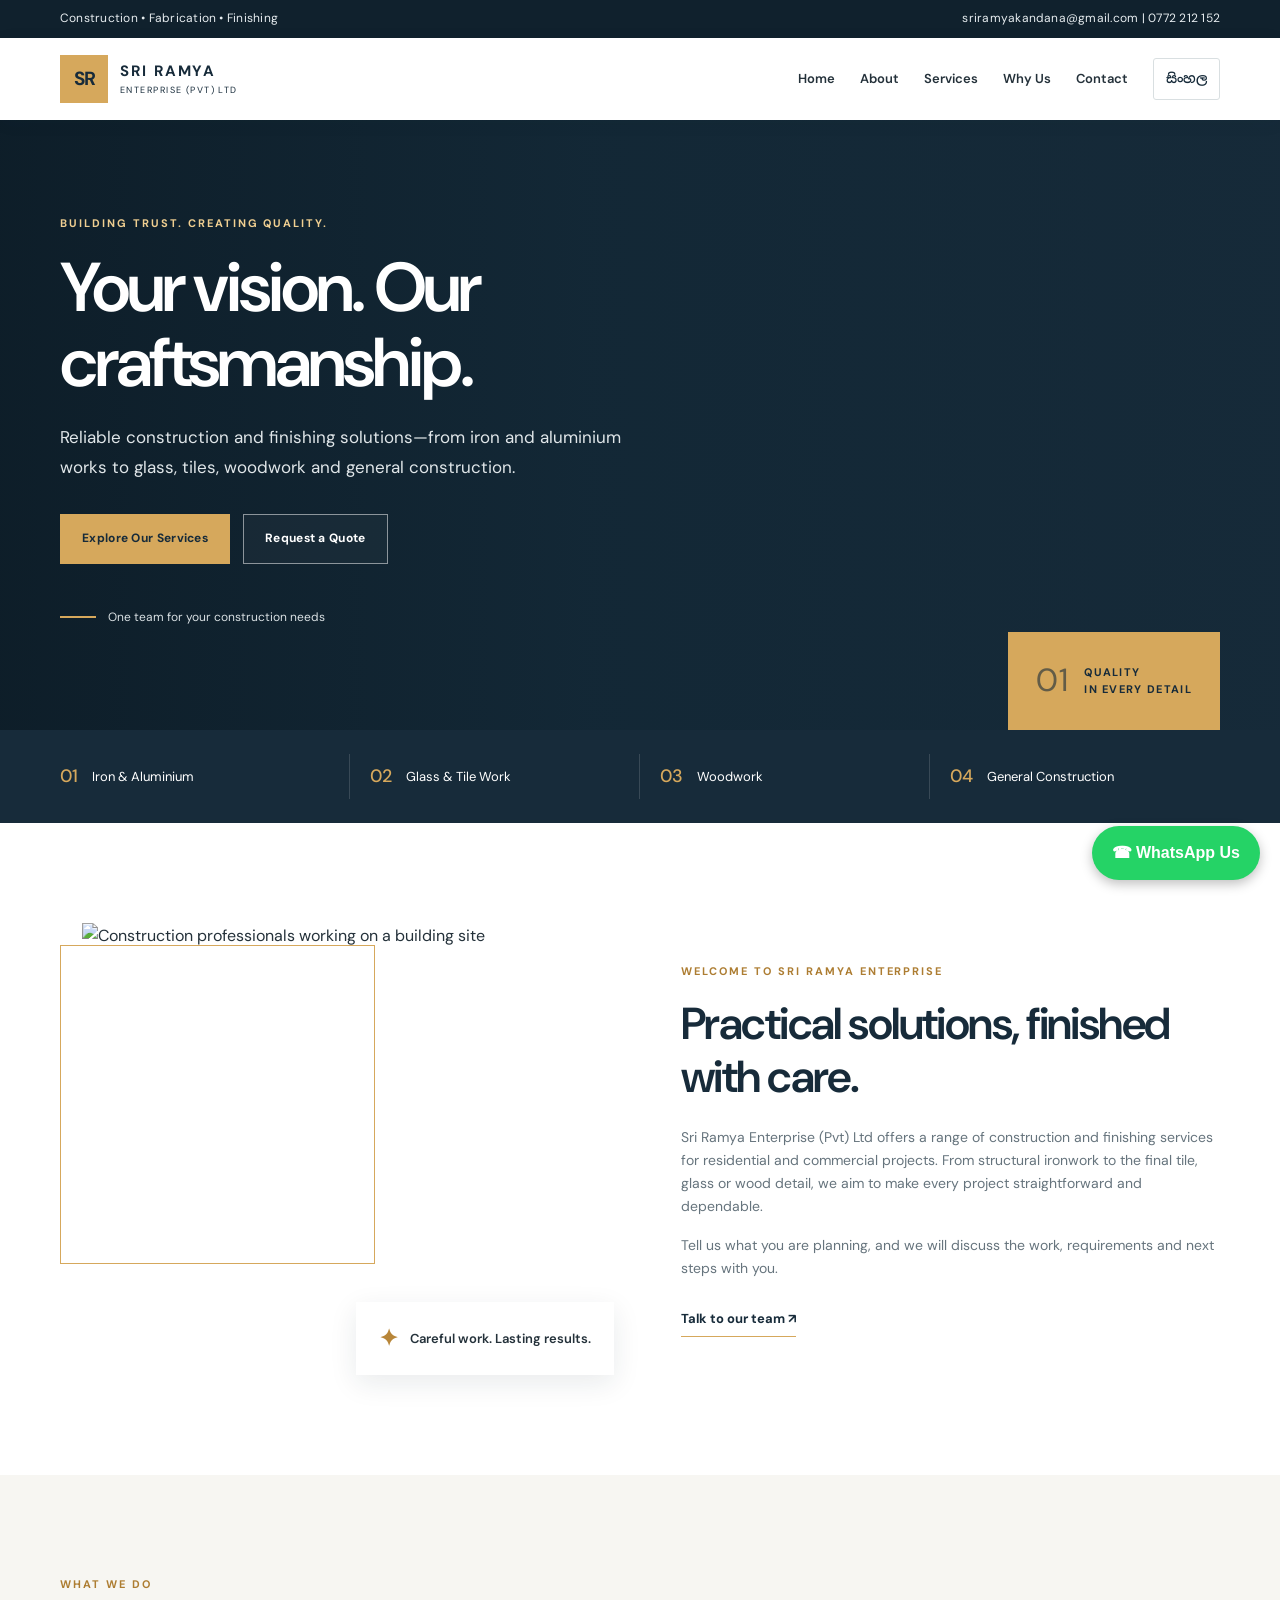
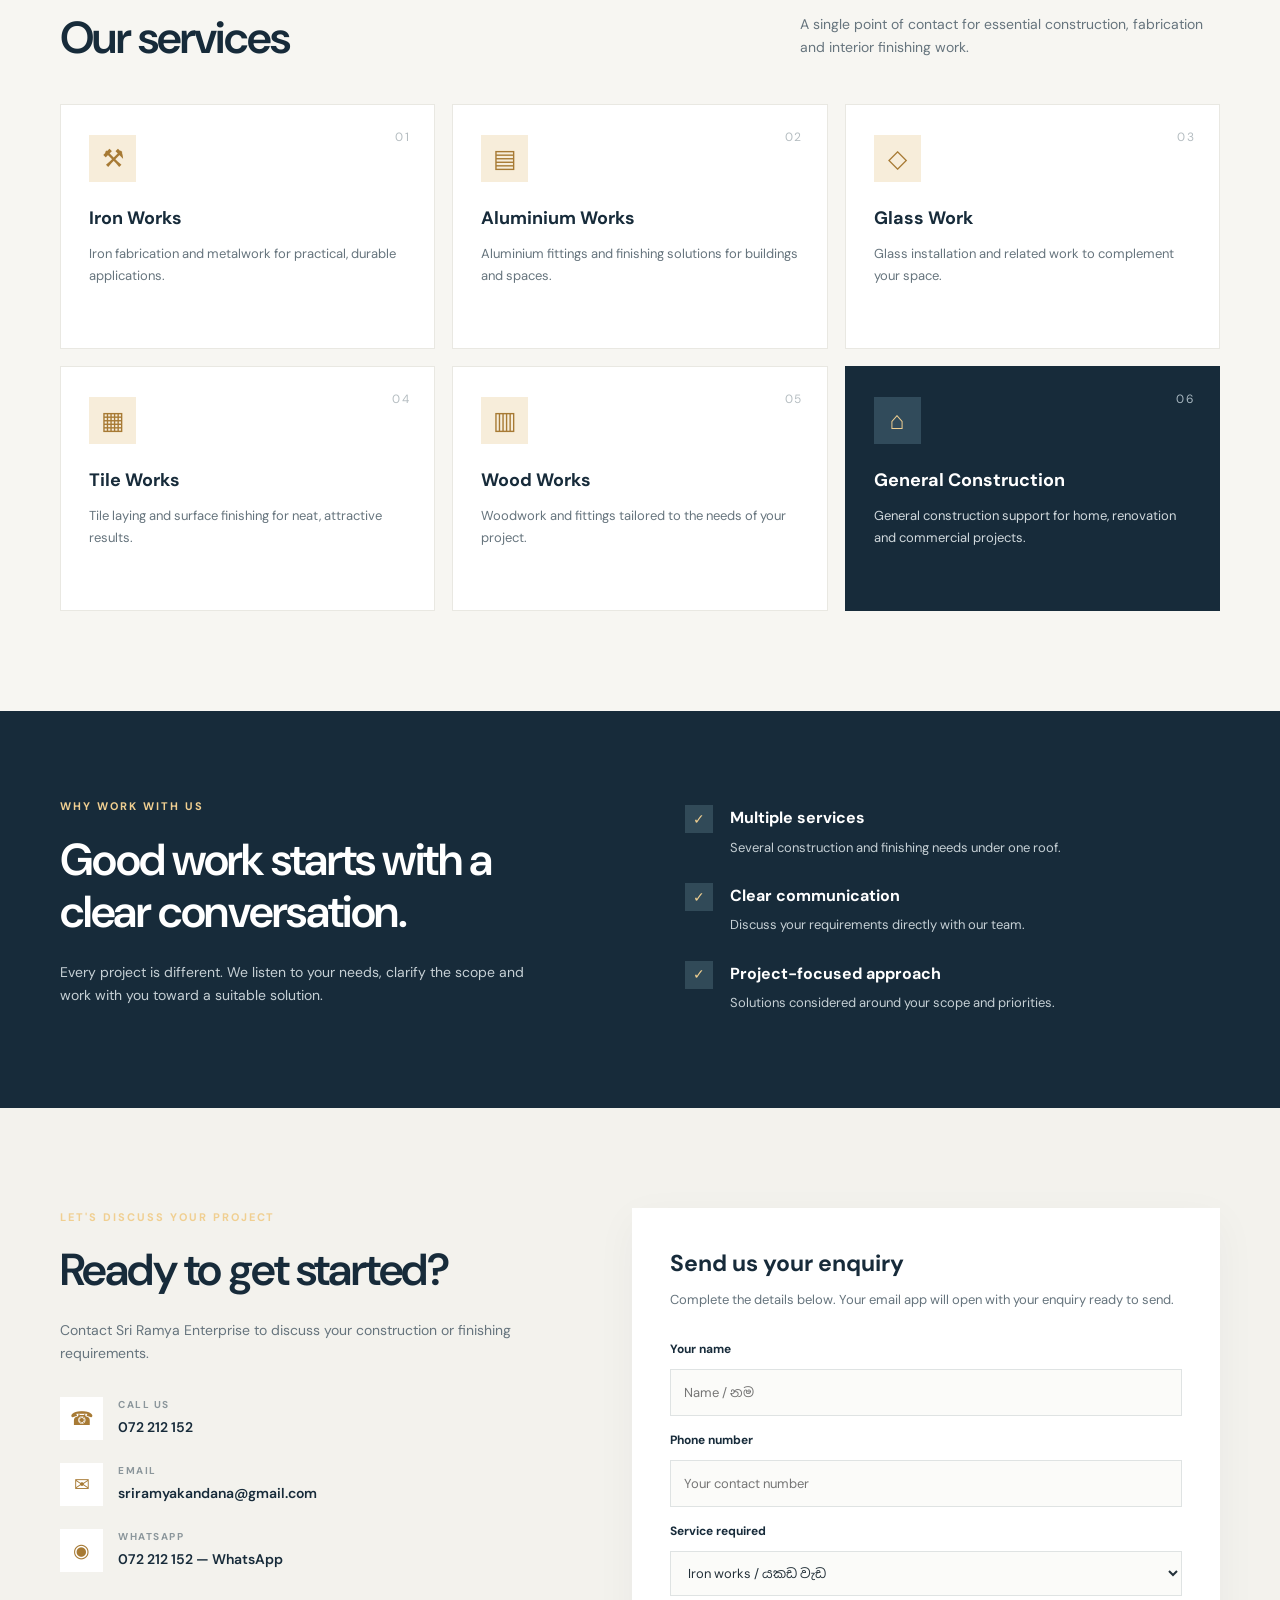
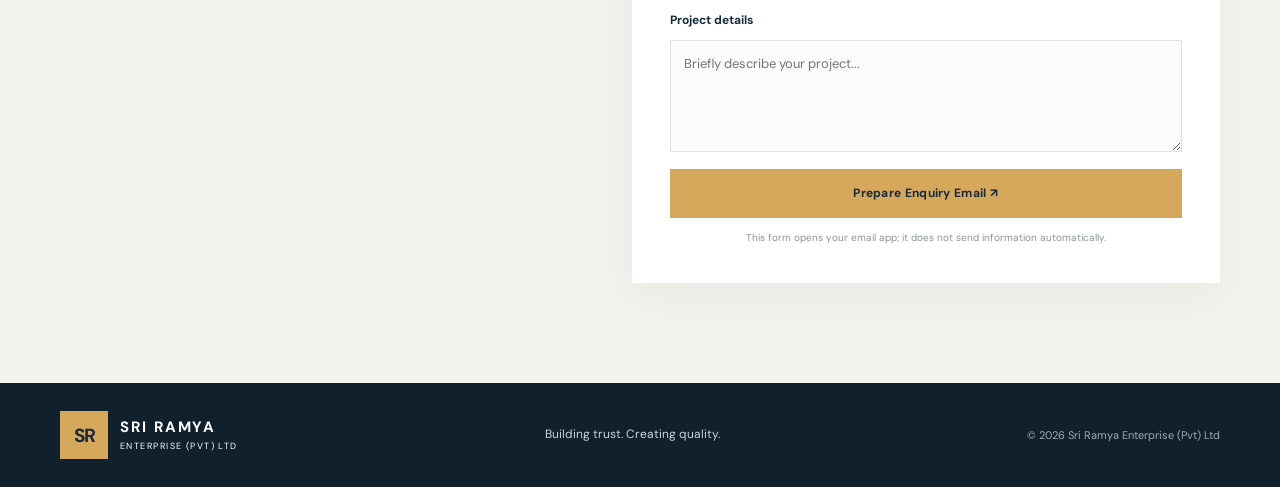
==== commit da2f6650: "Update contact number in topbar" ====
--- a/index.html
+++ b/index.html
@@ -38,7 +38,7 @@
   ☎ WhatsApp Us
 </a>
   <a class="skip-link" href="#main">Skip to content</a>
-  <div class="topbar"><div class="container topbar-inner"><span data-en="Construction • Fabrication • Finishing" data-si="ඉදිකිරීම් • නිෂ්පාදන • නිමාවන්">Construction • Fabrication • Finishing</span><div class="top-contact"><a href="mailto:sriramyakandana@gmail.com">sriramyakandana@gmail.com</a><span> | </span><a href="tel:072212152">072 212 152</a></div></div></div>
+  <div class="topbar"><div class="container topbar-inner"><span data-en="Construction • Fabrication • Finishing" data-si="ඉදිකිරීම් • නිෂ්පාදන • නිමාවන්">Construction • Fabrication • Finishing</span><div class="top-contact"><a href="mailto:sriramyakandana@gmail.com">sriramyakandana@gmail.com</a><span> | </span><a href="tel:0772212152">0772 212 152</a></div></div></div>
   <header class="site-header"><div class="container nav-wrap">
     <a class="brand" href="#home" aria-label="Sri Ramya Enterprise home"><span class="brand-mark">SR</span><span class="brand-text"><strong>SRI RAMYA</strong><small>ENTERPRISE (PVT) LTD</small></span></a>
     <button class="menu-toggle" aria-label="Open navigation" aria-expanded="false">☰</button>
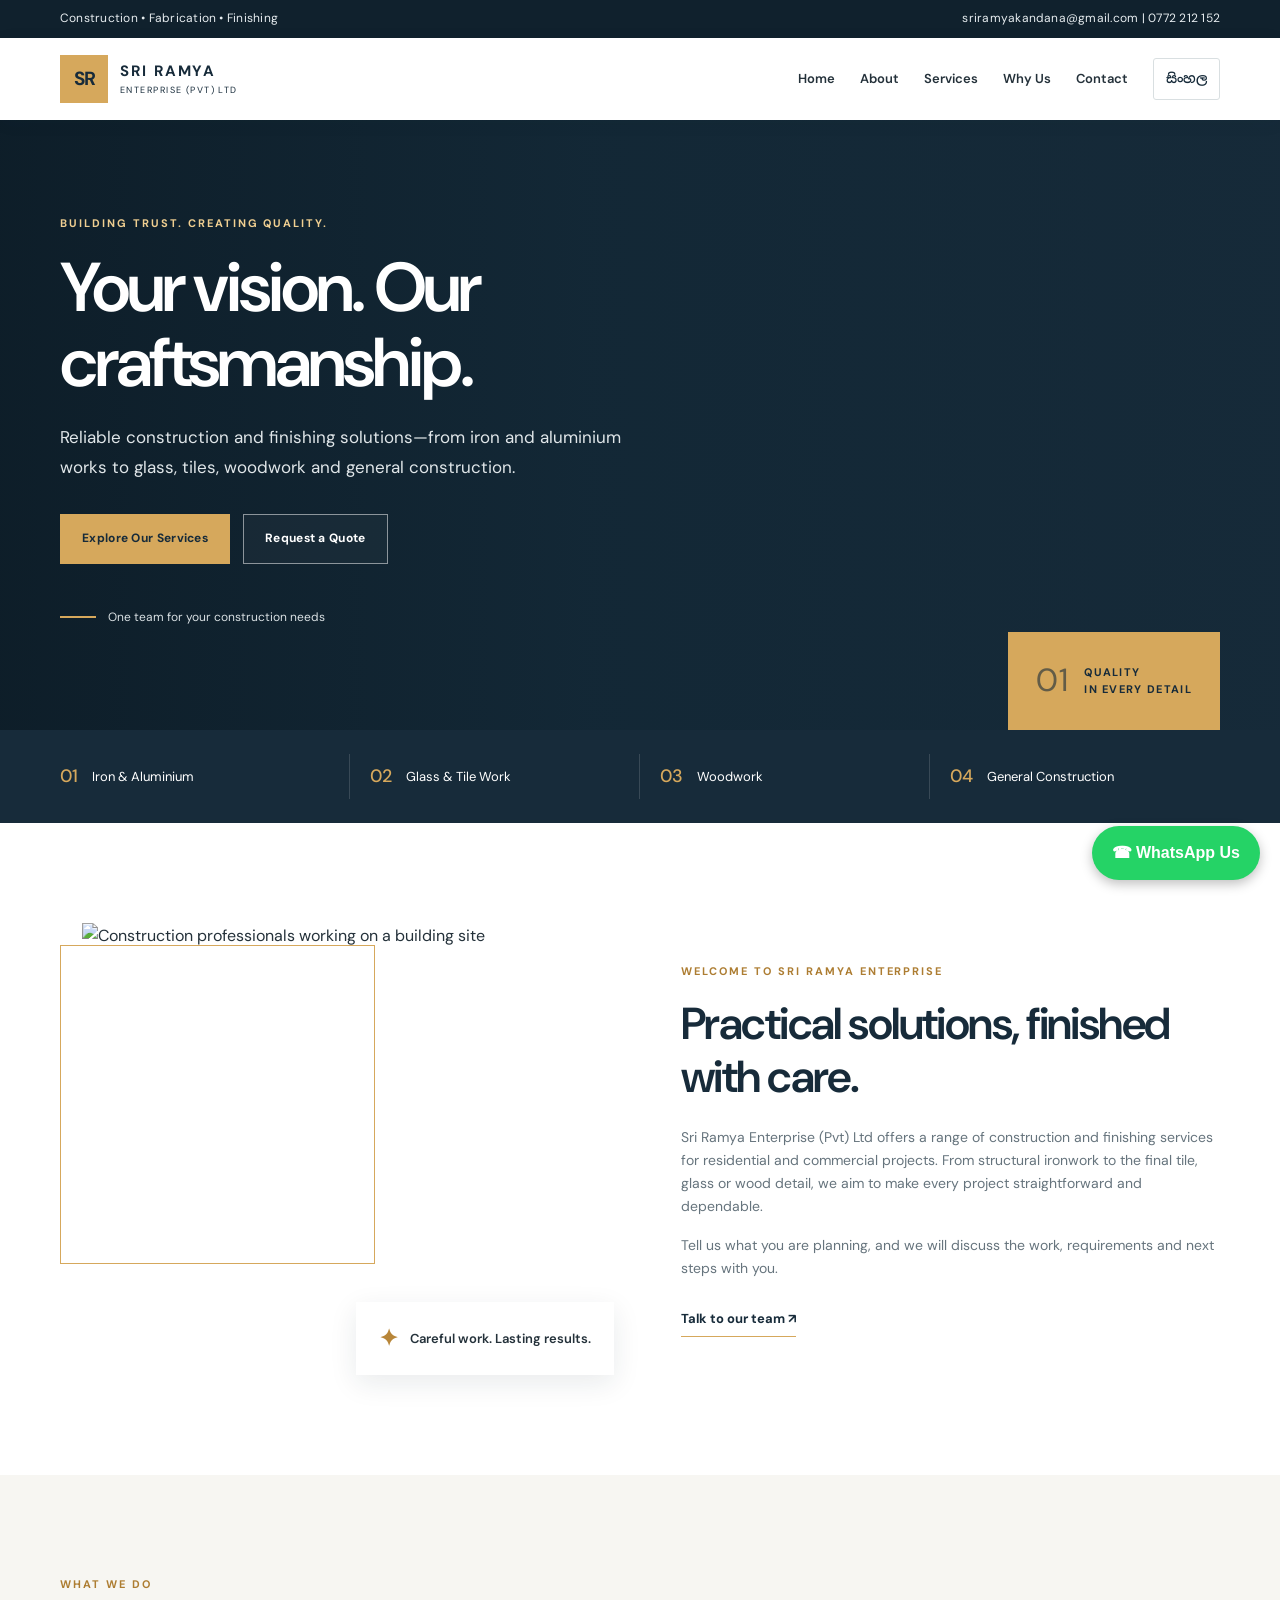
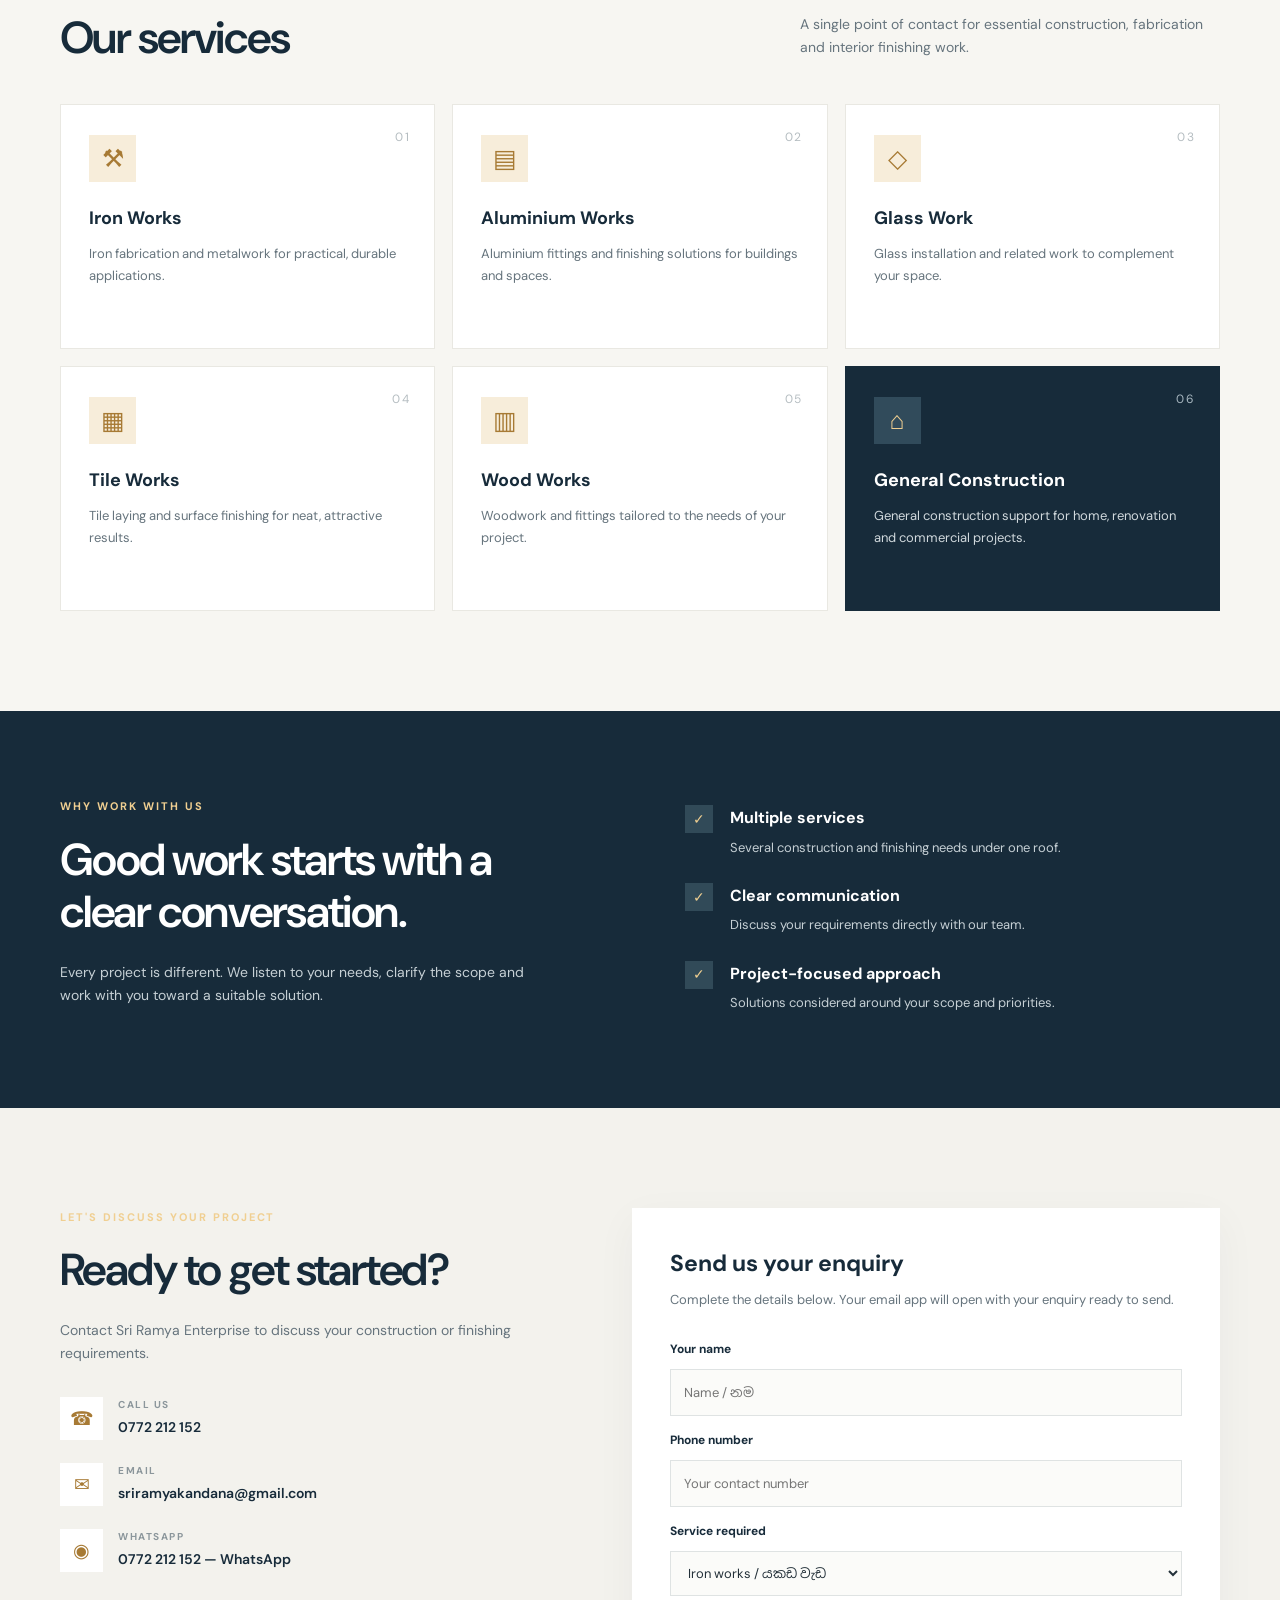
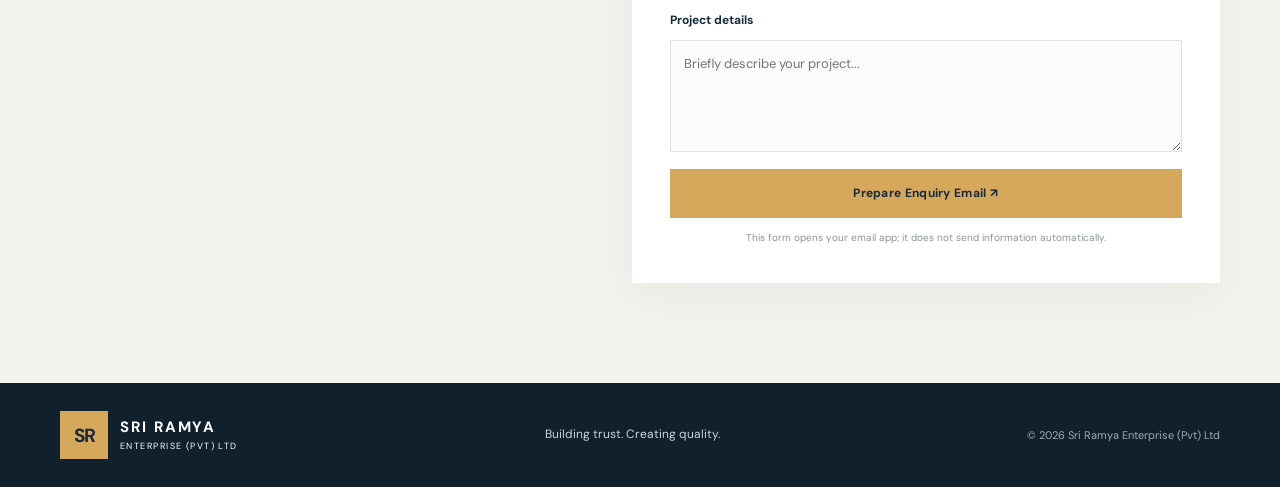
==== commit 1a576a2d: "Update contact section with new phone numbers" ====
--- a/index.html
+++ b/index.html
@@ -57,7 +57,7 @@
       <article class="service-card featured-card"><div class="service-number">06</div><div class="service-icon">⌂</div><h3 data-en="General Construction" data-si="සාමාන්‍ය ඉදිකිරීම්">General Construction</h3><p data-en="General construction support for home, renovation and commercial projects." data-si="නිවාස, අලුත්වැඩියා සහ වාණිජ ව්‍යාපෘති සඳහා සාමාන්‍ය ඉදිකිරීම් සේවා.">General construction support for home, renovation and commercial projects.</p></article>
     </div></div></section>
     <section class="why-section" id="why-us"><div class="container why-grid"><div><p class="eyebrow" data-en="WHY WORK WITH US" data-si="අප සමඟ වැඩ කළ යුත්තේ ඇයි?">WHY WORK WITH US</p><h2 data-en="Good work starts with a clear conversation." data-si="හොඳ කාර්යයක් ආරම්භ වන්නේ පැහැදිලි සාකච්ඡාවකින්.">Good work starts with a clear conversation.</h2><p data-en="Every project is different. We listen to your needs, clarify the scope and work with you toward a suitable solution." data-si="සෑම ව්‍යාපෘතියක්ම වෙනස්ය. අපි ඔබේ අවශ්‍යතා අසා, කාර්යයේ විෂය පථය පැහැදිලි කර, සුදුසු විසඳුමක් සඳහා ඔබ සමඟ කටයුතු කරමු.">Every project is different. We listen to your needs, clarify the scope and work with you toward a suitable solution.</p></div><div class="benefits"><div class="benefit"><span>✓</span><div><h3 data-en="Multiple services" data-si="විවිධ සේවාවන්">Multiple services</h3><p data-en="Several construction and finishing needs under one roof." data-si="ඉදිකිරීම් සහ නිමාවන් අවශ්‍යතා රැසක් එකම ස්ථානයකින්.">Several construction and finishing needs under one roof.</p></div></div><div class="benefit"><span>✓</span><div><h3 data-en="Clear communication" data-si="පැහැදිලි සන්නිවේදනය">Clear communication</h3><p data-en="Discuss your requirements directly with our team." data-si="ඔබේ අවශ්‍යතා අපගේ කණ්ඩායම සමඟ සෘජුව සාකච්ඡා කරන්න.">Discuss your requirements directly with our team.</p></div></div><div class="benefit"><span>✓</span><div><h3 data-en="Project-focused approach" data-si="ව්‍යාපෘතියට ගැළපෙන ක්‍රමවේදය">Project-focused approach</h3><p data-en="Solutions considered around your scope and priorities." data-si="ඔබේ කාර්ය පරාසය සහ ප්‍රමුඛතා අනුව විසඳුම් සලකා බැලීම.">Solutions considered around your scope and priorities.</p></div></div></div></div></section>
-    <section class="contact-section" id="contact"><div class="container contact-grid"><div class="contact-intro"><p class="eyebrow" data-en="LET'S DISCUSS YOUR PROJECT" data-si="ඔබේ ව්‍යාපෘතිය ගැන සාකච්ඡා කරමු">LET'S DISCUSS YOUR PROJECT</p><h2 data-en="Ready to get started?" data-si="ආරම්භ කිරීමට සූදානම්ද?">Ready to get started?</h2><p data-en="Contact Sri Ramya Enterprise to discuss your construction or finishing requirements." data-si="ඔබේ ඉදිකිරීම් හෝ නිමාවන් අවශ්‍යතා ගැන සාකච්ඡා කිරීමට ශ්‍රී රාම්‍යා එන්ටර්ප්‍රයිස් අමතන්න.">Contact Sri Ramya Enterprise to discuss your construction or finishing requirements.</p><div class="contact-method"><span class="contact-symbol">☎</span><div><small data-en="CALL US" data-si="අපට අමතන්න">CALL US</small><a href="tel:072212152">072 212 152</a></div></div><div class="contact-method"><span class="contact-symbol">✉</span><div><small>EMAIL</small><a href="mailto:sriramyakandana@gmail.com">sriramyakandana@gmail.com</a></div></div><div class="contact-method"><span class="contact-symbol">◉</span><div><small>WHATSAPP</small><a href="https://wa.me/9472212152" target="_blank" rel="noopener">072 212 152 — WhatsApp</a></div></div></div>
+    <section class="contact-section" id="contact"><div class="container contact-grid"><div class="contact-intro"><p class="eyebrow" data-en="LET'S DISCUSS YOUR PROJECT" data-si="ඔබේ ව්‍යාපෘතිය ගැන සාකච්ඡා කරමු">LET'S DISCUSS YOUR PROJECT</p><h2 data-en="Ready to get started?" data-si="ආරම්භ කිරීමට සූදානම්ද?">Ready to get started?</h2><p data-en="Contact Sri Ramya Enterprise to discuss your construction or finishing requirements." data-si="ඔබේ ඉදිකිරීම් හෝ නිමාවන් අවශ්‍යතා ගැන සාකච්ඡා කිරීමට ශ්‍රී රාම්‍යා එන්ටර්ප්‍රයිස් අමතන්න.">Contact Sri Ramya Enterprise to discuss your construction or finishing requirements.</p><div class="contact-method"><span class="contact-symbol">☎</span><div><small data-en="CALL US" data-si="අපට අමතන්න">CALL US</small><a href="tel:0772212152">0772 212 152</a></div></div><div class="contact-method"><span class="contact-symbol">✉</span><div><small>EMAIL</small><a href="mailto:sriramyakandana@gmail.com">sriramyakandana@gmail.com</a></div></div><div class="contact-method"><span class="contact-symbol">◉</span><div><small>WHATSAPP</small><a href="https://wa.me/94772212152" target="_blank" rel="noopener">0772 212 152 — WhatsApp</a></div></div></div>
       <div class="contact-panel"><h3 data-en="Send us your enquiry" data-si="ඔබේ විමසීම අපට එවන්න">Send us your enquiry</h3><p data-en="Complete the details below. Your email app will open with your enquiry ready to send." data-si="පහත විස්තර පුරවන්න. ඔබේ විමසීම සූදානම් කරගෙන ඔබේ email යෙදුම විවෘත වේ.">Complete the details below. Your email app will open with your enquiry ready to send.</p><form id="enquiry-form"><label for="customer-name" data-en="Your name" data-si="ඔබේ නම">Your name</label><input id="customer-name" name="name" required placeholder="Name / නම"><label for="customer-phone" data-en="Phone number" data-si="දුරකථන අංකය">Phone number</label><input id="customer-phone" name="phone" type="tel" required placeholder="Your contact number"><label for="project-type" data-en="Service required" data-si="අවශ්‍ය සේවාව">Service required</label><select id="project-type" name="service"><option>Iron works / යකඩ වැඩ</option><option>Aluminium works / ඇලුමිනියම් වැඩ</option><option>Glass work / වීදුරු වැඩ</option><option>Tile works / ටයිල් වැඩ</option><option>Wood works / ලී වැඩ</option><option>General construction / සාමාන්‍ය ඉදිකිරීම්</option><option>Other / වෙනත්</option></select><label for="message" data-en="Project details" data-si="ව්‍යාපෘති විස්තර">Project details</label><textarea id="message" name="message" rows="4" required placeholder="Briefly describe your project..."></textarea><button class="btn btn-gold form-button" type="submit" data-en="Prepare Enquiry Email ↗" data-si="විමසීමේ Email එක සකස් කරන්න ↗">Prepare Enquiry Email ↗</button><p class="form-note" data-en="This form opens your email app; it does not send information automatically." data-si="මෙම පෝරමය ඔබේ email යෙදුම විවෘත කරයි. තොරතුරු ස්වයංක්‍රීයව යවන්නේ නැත.">This form opens your email app; it does not send information automatically.</p></form></div></div></section>
   </main>
   <footer class="footer"><div class="container footer-inner"><a class="brand footer-brand" href="#home"><span class="brand-mark">SR</span><span class="brand-text"><strong>SRI RAMYA</strong><small>ENTERPRISE (PVT) LTD</small></span></a><p data-en="Building trust. Creating quality." data-si="විශ්වාසය ගොඩනඟමු. ගුණාත්මකභාවය නිර්මාණය කරමු.">Building trust. Creating quality.</p><span>© <span id="year"></span> Sri Ramya Enterprise (Pvt) Ltd</span></div></footer>
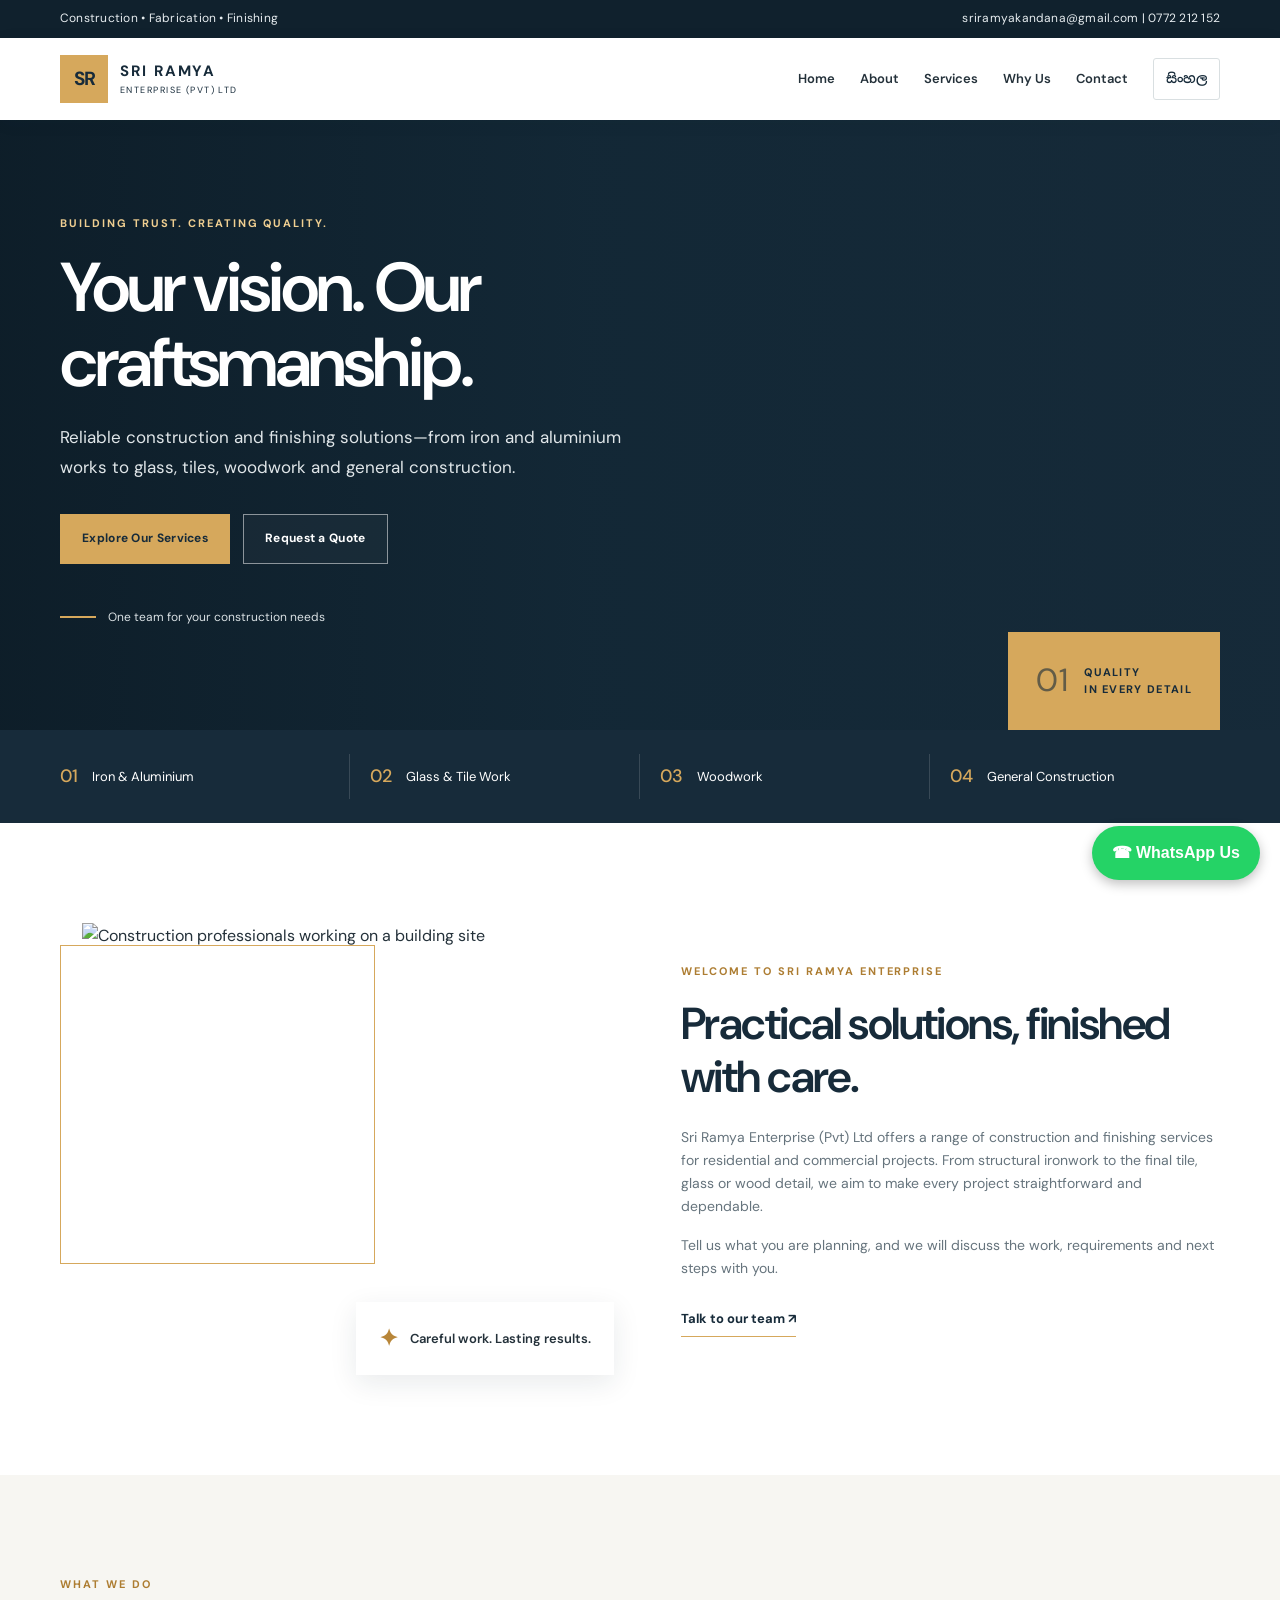
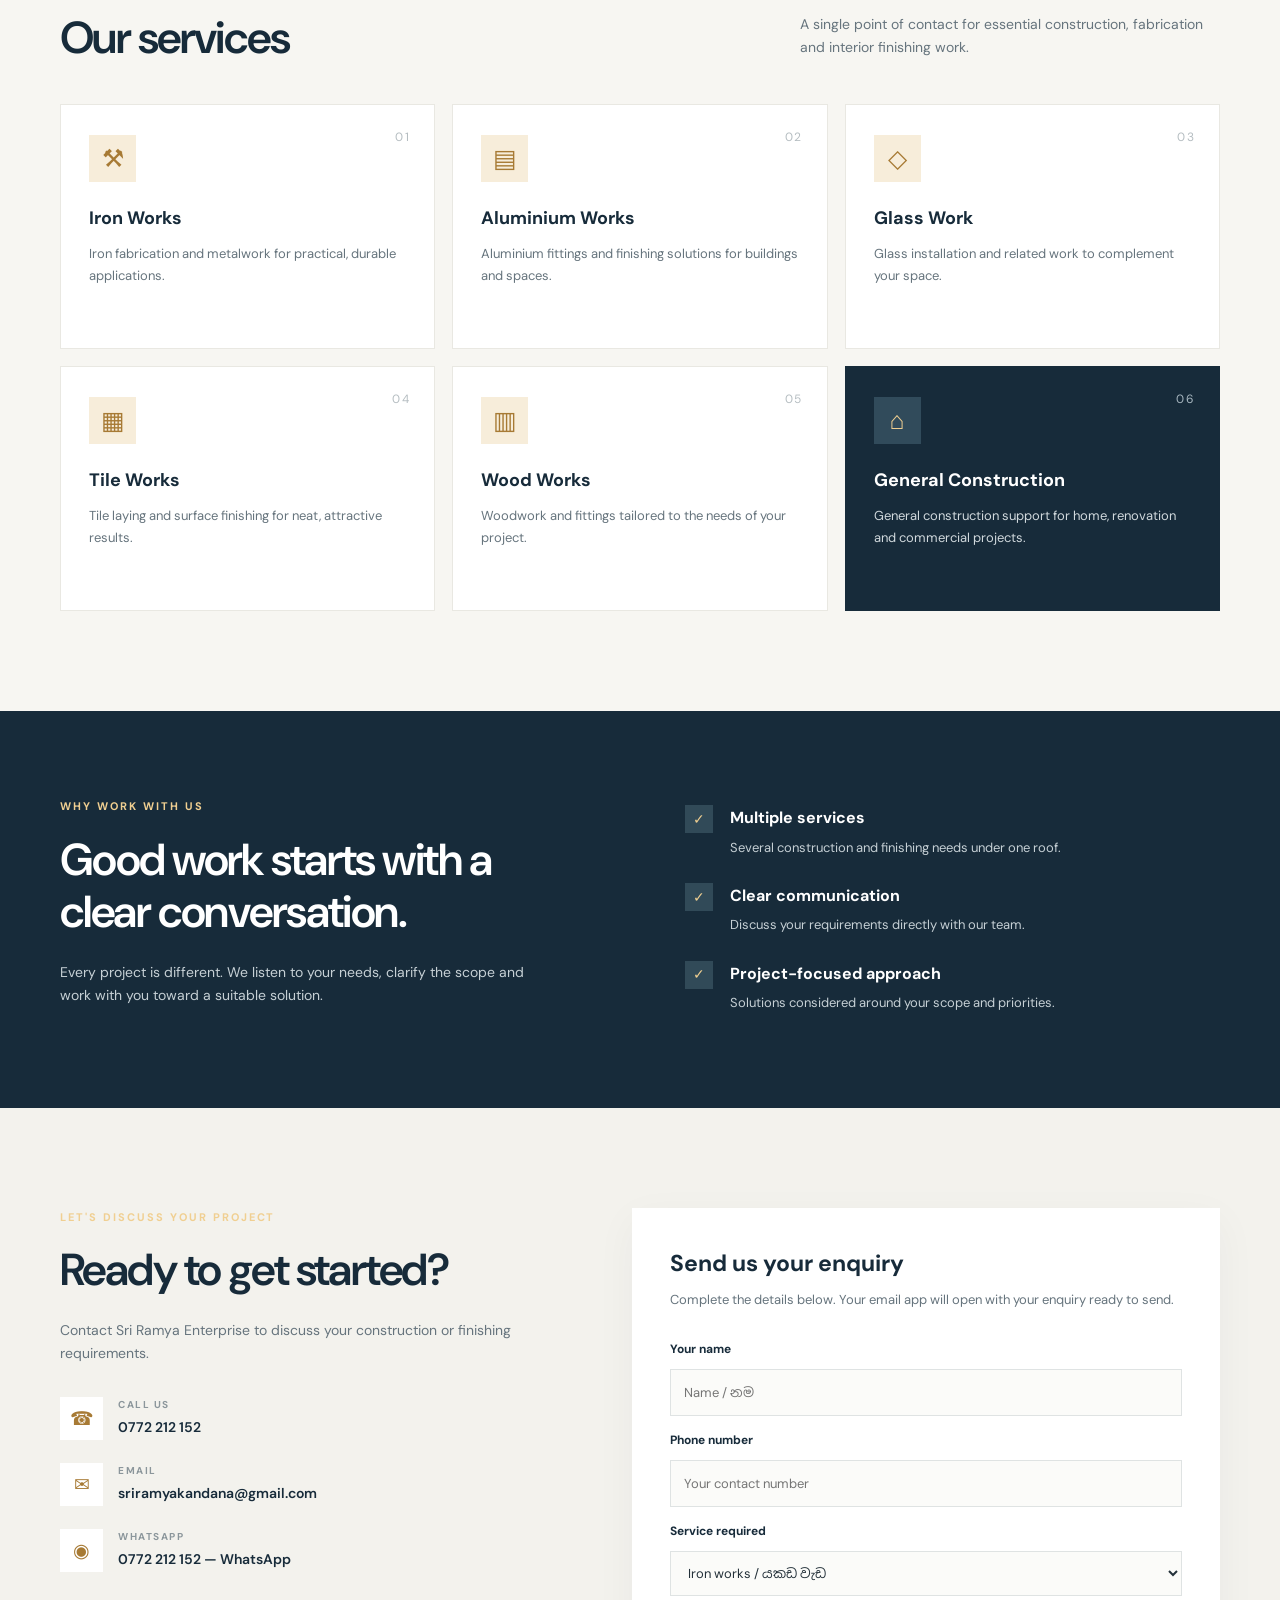
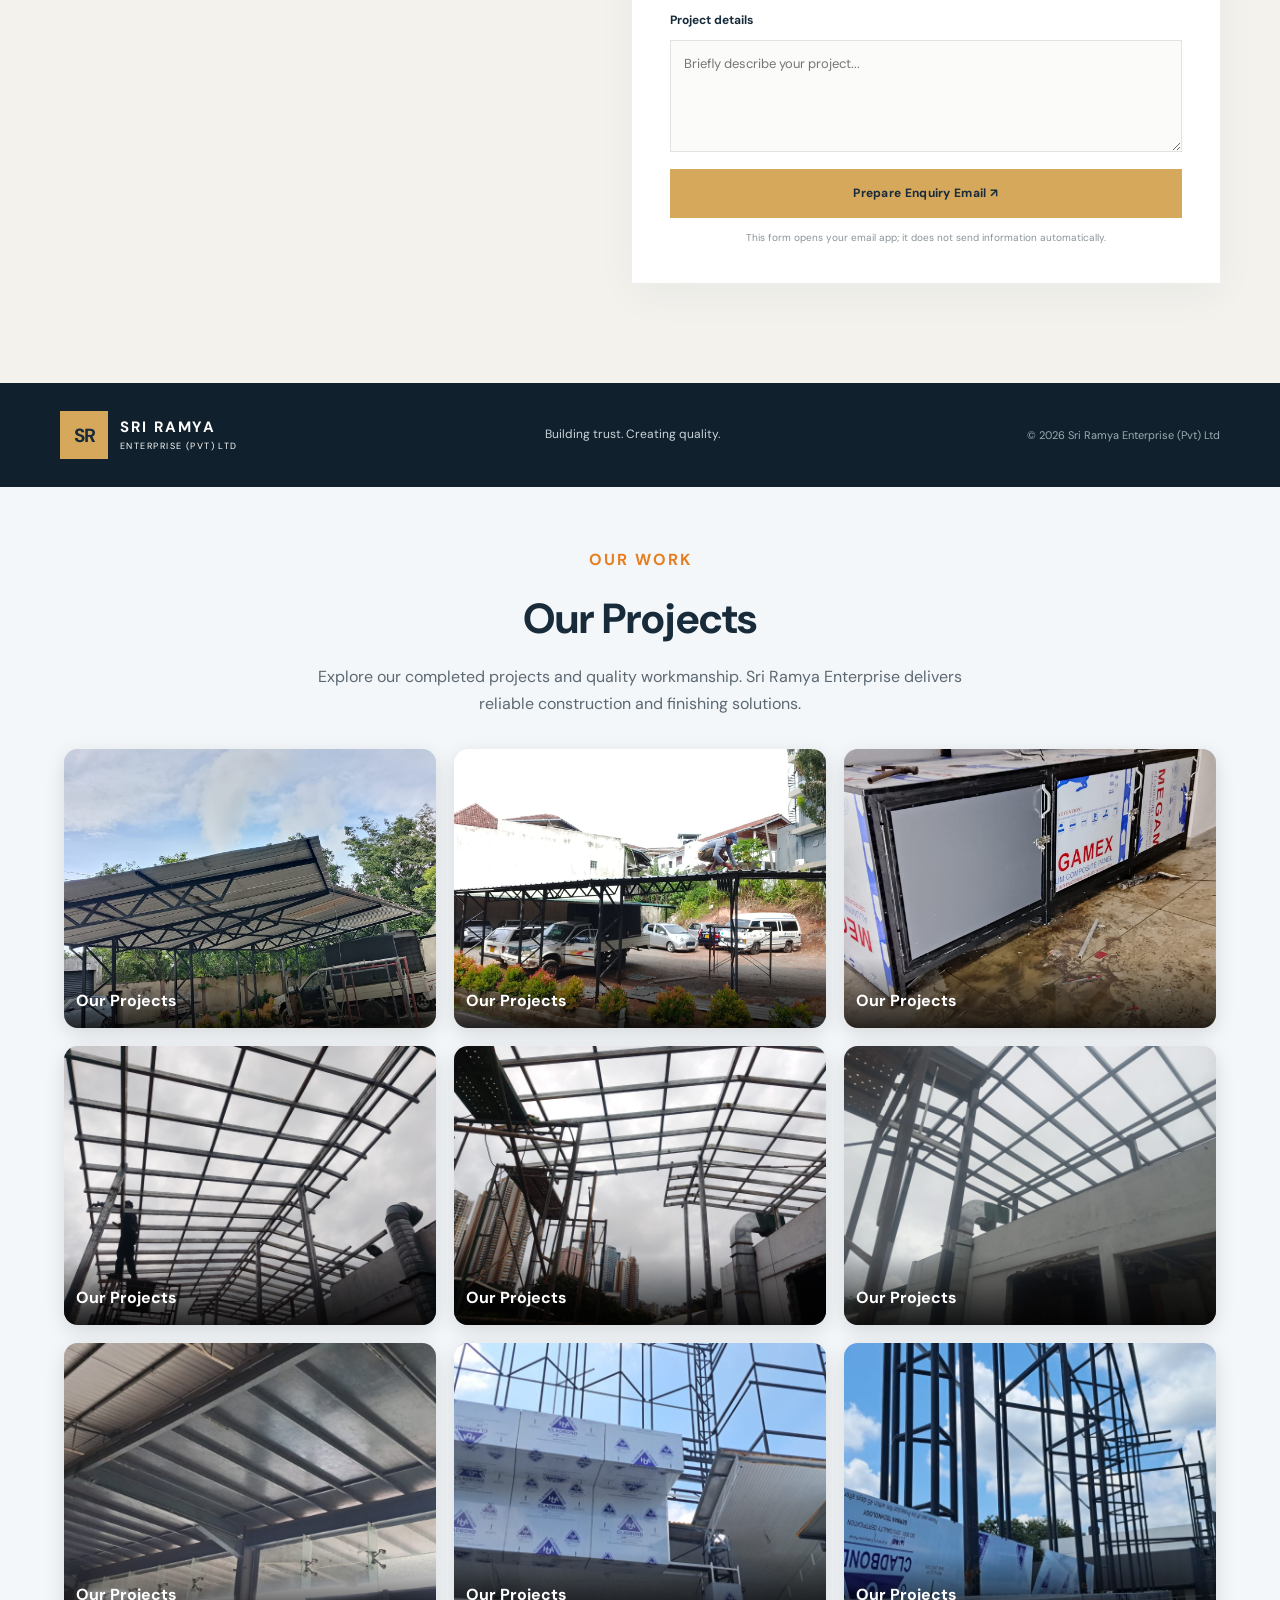
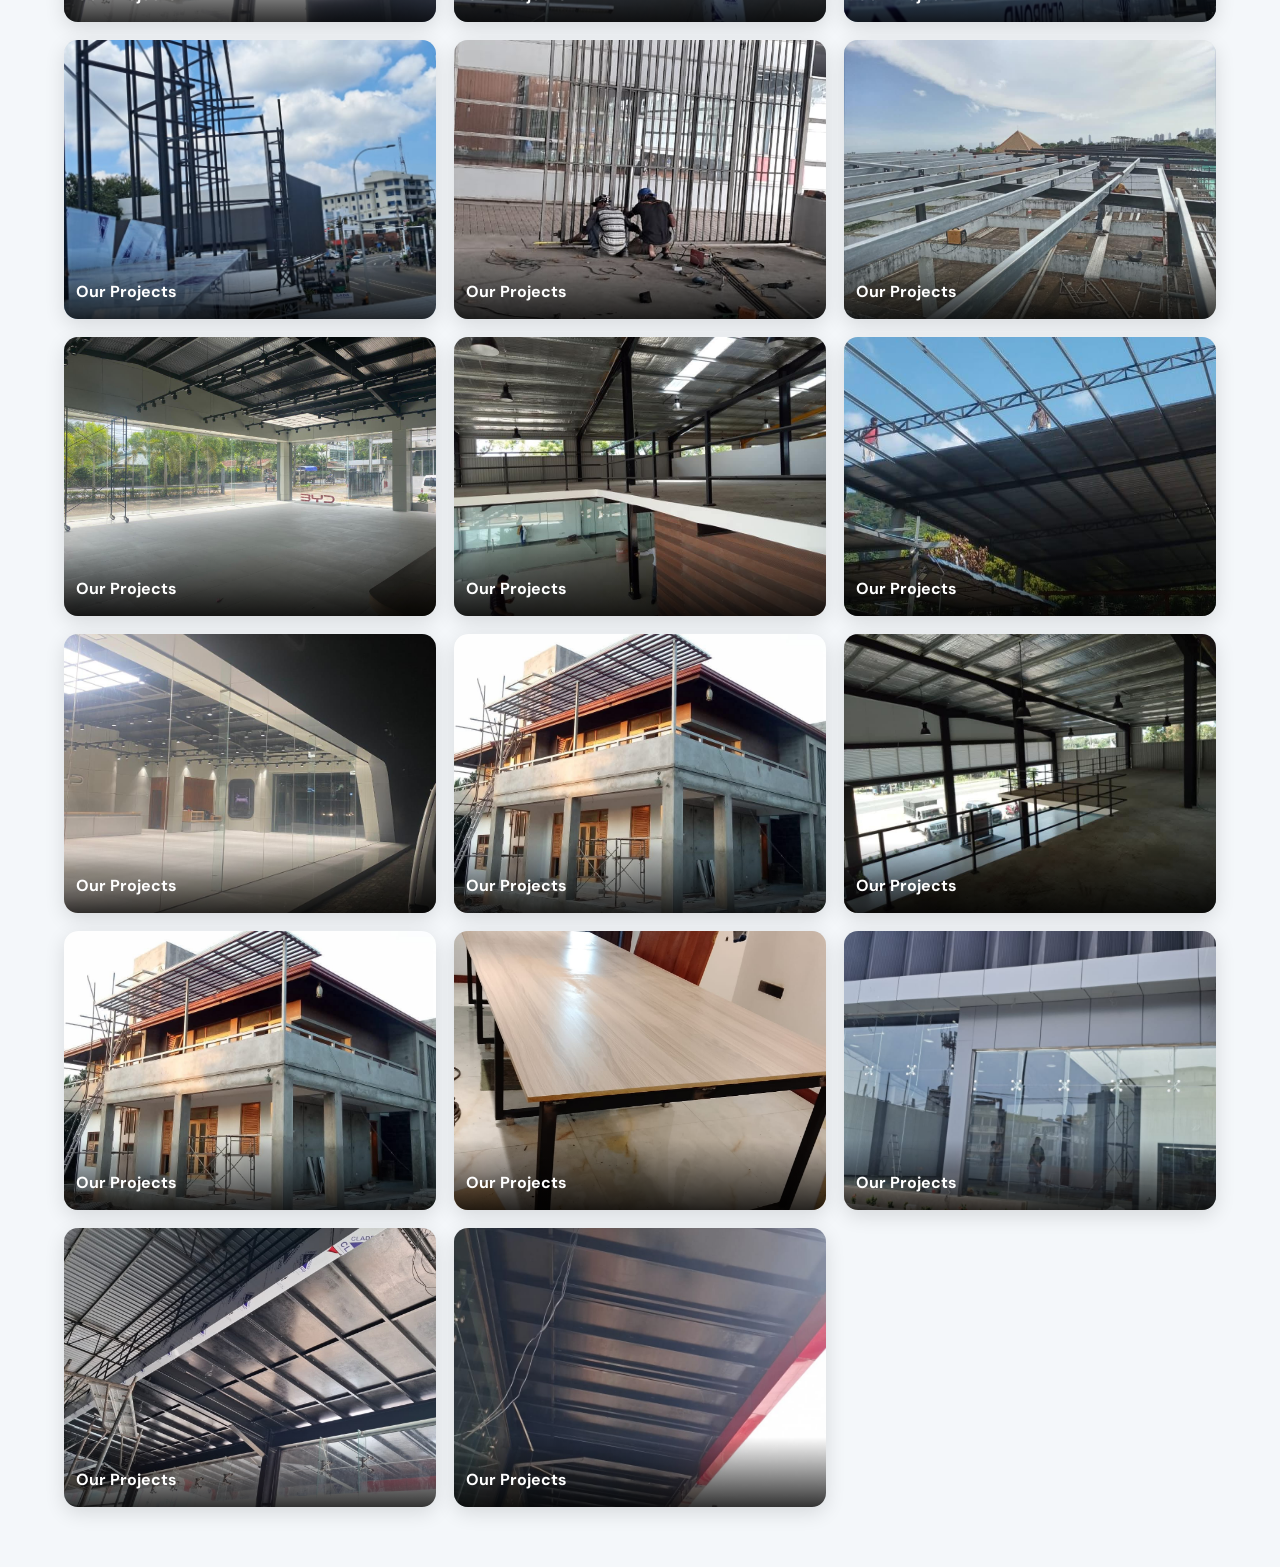
==== commit 380fb70c: "Add project gallery section to index.html" ====
--- a/index.html
+++ b/index.html
@@ -62,5 +62,88 @@
   </main>
   <footer class="footer"><div class="container footer-inner"><a class="brand footer-brand" href="#home"><span class="brand-mark">SR</span><span class="brand-text"><strong>SRI RAMYA</strong><small>ENTERPRISE (PVT) LTD</small></span></a><p data-en="Building trust. Creating quality." data-si="විශ්වාසය ගොඩනඟමු. ගුණාත්මකභාවය නිර්මාණය කරමු.">Building trust. Creating quality.</p><span>© <span id="year"></span> Sri Ramya Enterprise (Pvt) Ltd</span></div></footer>
   <script src="script.js"></script>
+  <section class="projects-gallery" id="our-projects">
+  <span class="section-tag">Our Work</span>
+  <h2>Our Projects</h2>
+  <p class="gallery-intro">
+    Explore our completed projects and quality workmanship.
+    Sri Ramya Enterprise delivers reliable construction
+    and finishing solutions.
+  </p>
+
+  <div class="projects-grid">
+
+    <div class="project-photo"><img src="images/WhatsApp%20Image%202026-10-09%20at%2011.47.19%20%281%29.jpeg" alt="Sri Ramya Enterprise project 1" loading="lazy"><div class="photo-caption">Our Projects</div></div>
+
+    <div class="project-photo"><img src="images/WhatsApp%20Image%202026-10-09%20at%2011.47.19.jpeg" alt="Sri Ramya Enterprise project 2" loading="lazy"><div class="photo-caption">Our Projects</div></div>
+
+    <div class="project-photo"><img src="images/WhatsApp%20Image%202026-10-09%20at%2011.47.18%20%281%29.jpeg" alt="Sri Ramya Enterprise project 3" loading="lazy"><div class="photo-caption">Our Projects</div></div>
+
+    <div class="project-photo"><img src="images/WhatsApp%20Image%202026-10-09%20at%2011.47.18.jpeg" alt="Sri Ramya Enterprise project 4" loading="lazy"><div class="photo-caption">Our Projects</div></div>
+
+    <div class="project-photo"><img src="images/WhatsApp%20Image%202026-10-09%20at%2011.47.17%20%281%29.jpeg" alt="Sri Ramya Enterprise project 5" loading="lazy"><div class="photo-caption">Our Projects</div></div>
+
+    <div class="project-photo"><img src="images/WhatsApp%20Image%202026-10-09%20at%2011.47.17.jpeg" alt="Sri Ramya Enterprise project 6" loading="lazy"><div class="photo-caption">Our Projects</div></div>
+
+    <div class="project-photo"><img src="images/WhatsApp%20Image%202026-10-09%20at%2012.08.34%20%282%29.jpeg" alt="Sri Ramya Enterprise project 7" loading="lazy"><div class="photo-caption">Our Projects</div></div>
+
+    <div class="project-photo"><img src="images/WhatsApp%20Image%202026-10-09%20at%2012.08.34%20%281%29.jpeg" alt="Sri Ramya Enterprise project 8" loading="lazy"><div class="photo-caption">Our Projects</div></div>
+
+    <div class="project-photo"><img src="images/WhatsApp%20Image%202026-10-09%20at%2012.08.33%20%282%29.jpeg" alt="Sri Ramya Enterprise project 9" loading="lazy"><div class="photo-caption">Our Projects</div></div>
+
+    <div class="project-photo"><img src="images/WhatsApp%20Image%202026-10-09%20at%2012.08.33%20%281%29.jpeg" alt="Sri Ramya Enterprise project 10" loading="lazy"><div class="photo-caption">Our Projects</div></div>
+
+    <div class="project-photo"><img src="images/WhatsApp%20Image%202026-10-09%20at%2012.08.33.jpeg" alt="Sri Ramya Enterprise project 11" loading="lazy"><div class="photo-caption">Our Projects</div></div>
+
+    <div class="project-photo"><img src="images/WhatsApp%20Image%202026-10-09%20at%2012.08.32.jpeg" alt="Sri Ramya Enterprise project 12" loading="lazy"><div class="photo-caption">Our Projects</div></div>
+
+    <div class="project-photo"><img src="images/WhatsApp%20Image%202026-10-09%20at%2012.08.31%20%282%29.jpeg" alt="Sri Ramya Enterprise project 13" loading="lazy"><div class="photo-caption">Our Projects</div></div>
+
+    <div class="project-photo"><img src="images/WhatsApp%20Image%202026-10-09%20at%2012.08.31%20%281%29.jpeg" alt="Sri Ramya Enterprise project 14" loading="lazy"><div class="photo-caption">Our Projects</div></div>
+
+    <div class="project-photo"><img src="images/WhatsApp%20Image%202026-10-09%20at%2012.08.31.jpeg" alt="Sri Ramya Enterprise project 15" loading="lazy"><div class="photo-caption">Our Projects</div></div>
+
+    <div class="project-photo"><img src="images/WhatsApp%20Image%202026-10-09%20at%2012.08.30.jpeg" alt="Sri Ramya Enterprise project 16" loading="lazy"><div class="photo-caption">Our Projects</div></div>
+
+    <div class="project-photo"><img src="images/WhatsApp%20Image%202026-10-09%20at%2012.08.28.jpeg" alt="Sri Ramya Enterprise project 17" loading="lazy"><div class="photo-caption">Our Projects</div></div>
+
+    <div class="project-photo"><img src="images/WhatsApp%20Image%202026-10-09%20at%2011.47.22.jpeg" alt="Sri Ramya Enterprise project 18" loading="lazy"><div class="photo-caption">Our Projects</div></div>
+
+    <div class="project-photo"><img src="images/WhatsApp%20Image%202026-10-09%20at%2011.47.21%20%282%29.jpeg" alt="Sri Ramya Enterprise project 19" loading="lazy"><div class="photo-caption">Our Projects</div></div>
+
+    <div class="project-photo"><img src="images/WhatsApp%20Image%202026-10-09%20at%2011.47.21%20%281%29.jpeg" alt="Sri Ramya Enterprise project 20" loading="lazy"><div class="photo-caption">Our Projects</div></div>
+
+    <div class="project-photo"><img src="images/WhatsApp%20Image%202026-10-09%20at%2011.47.21.jpeg" alt="Sri Ramya Enterprise project 21" loading="lazy"><div class="photo-caption">Our Projects</div></div>
+
+    <div class="project-photo"><img src="images/WhatsApp%20Image%202026-10-09%20at%2011.47.20%20%281%29.jpeg" alt="Sri Ramya Enterprise project 22" loading="lazy"><div class="photo-caption">Our Projects</div></div>
+
+    <div class="project-photo"><img src="images/WhatsApp%20Image%202026-10-09%20at%2011.47.20.jpeg" alt="Sri Ramya Enterprise project 23" loading="lazy"><div class="photo-caption">Our Projects</div></div>
+
+  </div>
+</section>
+
+<div class="gallery-lightbox" id="galleryLightbox">
+  <button class="gallery-close" id="galleryClose" aria-label="Close">&times;</button>
+  <img id="galleryLargeImage" src="" alt="Enlarged project photo">
+</div>
+
+<script>
+  document.querySelectorAll(".project-photo img").forEach(function(photo) {
+    photo.addEventListener("click", function() {
+      document.getElementById("galleryLargeImage").src = this.src;
+      document.getElementById("galleryLightbox").classList.add("active");
+    });
+  });
+
+  document.getElementById("galleryClose").addEventListener("click", function() {
+    document.getElementById("galleryLightbox").classList.remove("active");
+  });
+
+  document.getElementById("galleryLightbox").addEventListener("click", function(event) {
+    if (event.target === this) {
+      this.classList.remove("active");
+    }
+  });
+</script>
 </body>
 </html>
--- a/style.css
+++ b/style.css
@@ -3,3 +3,128 @@
 @media(max-width:900px){.nav-links{gap:14px}.about-grid,.why-grid{gap:45px}.contact-grid{gap:40px}.hero{min-height:570px}.hero-badge{right:22px}.trust-grid>div{padding-inline:12px}.trust-grid span{font-size:12px}}
 @media(max-width:720px){.container{width:min(100% - 32px,560px)}.topbar-inner{font-size:10px;flex-direction:column;gap:2px}.nav-wrap{min-height:72px}.brand-mark{width:42px;height:42px}.menu-toggle{display:block}.nav-links{display:none;position:absolute;left:0;right:0;top:100%;padding:16px 22px 22px;background:white;box-shadow:0 12px 18px #10212d18;flex-direction:column;align-items:stretch;gap:7px}.nav-links.open{display:flex}.nav-links>a{padding:10px 0}.language-toggle{align-self:flex-start}.hero{min-height:590px;background-position:58% center}.hero-overlay{background:linear-gradient(90deg,rgba(13,29,40,.94),rgba(18,39,53,.66))}.hero-content{padding:78px 0 130px}.hero h1{font-size:44px}.hero-copy{font-size:15px}.hero-badge{padding:15px 18px;right:16px;font-size:9px}.badge-number{font-size:25px}.trust-grid{grid-template-columns:repeat(2,1fr);padding:13px 0}.trust-grid>div{border-right:0;padding:12px 7px}.trust-grid>div:first-child{padding-left:7px}.section{padding:70px 0}.about-grid,.why-grid,.contact-grid{grid-template-columns:1fr;gap:38px}.about-image img{height:330px}.image-caption{right:-4px}.about-copy h2,.section-heading h2,.why-grid h2,.contact-intro h2{font-size:34px}.section-heading{display:block}.section-heading>p{margin-top:16px}.service-grid{grid-template-columns:1fr;gap:12px}.service-card{min-height:auto;padding:25px}.service-icon{margin-bottom:15px}.why-section,.contact-section{padding:70px 0}.contact-panel{padding:28px 22px}.footer-inner{flex-direction:column;align-items:flex-start}.footer-inner>p{order:3}.footer-inner>span{order:4}}
 @media(prefers-reduced-motion:reduce){html{scroll-behavior:auto}*,*:before,*:after{transition:none!important}}
+/* OUR PROJECTS PHOTO GALLERY */
+.projects-gallery {
+  padding: 60px 5%;
+  background: #f4f7fa;
+  text-align: center;
+}
+
+.projects-gallery .section-tag {
+  color: #e67e22;
+  font-weight: 700;
+  text-transform: uppercase;
+  letter-spacing: 2px;
+}
+
+.projects-gallery h2 {
+  font-size: clamp(28px, 4vw, 42px);
+  color: #172b3a;
+  margin: 10px 0;
+}
+
+.projects-gallery .gallery-intro {
+  color: #5c6872;
+  max-width: 650px;
+  margin: 0 auto 32px;
+  line-height: 1.7;
+}
+
+.projects-grid {
+  display: grid;
+  grid-template-columns: repeat(3, minmax(0, 1fr));
+  gap: 18px;
+  max-width: 1200px;
+  margin: auto;
+}
+
+.project-photo {
+  position: relative;
+  overflow: hidden;
+  border-radius: 14px;
+  background: #dfe5e9;
+  box-shadow: 0 6px 20px rgba(0, 0, 0, 0.12);
+  cursor: pointer;
+  aspect-ratio: 4 / 3;
+}
+
+.project-photo img {
+  display: block;
+  width: 100%;
+  height: 100%;
+  object-fit: cover;
+  transition: transform 0.4s ease;
+}
+
+.project-photo:hover img {
+  transform: scale(1.07);
+}
+
+.project-photo .photo-caption {
+  position: absolute;
+  inset: auto 0 0;
+  padding: 30px 12px 14px;
+  color: white;
+  text-align: left;
+  font-weight: 700;
+  background: linear-gradient(transparent, rgba(0, 0, 0, 0.8));
+}
+
+.gallery-lightbox {
+  display: none;
+  position: fixed;
+  z-index: 99999;
+  inset: 0;
+  padding: 55px 16px 20px;
+  background: rgba(0, 0, 0, 0.92);
+  align-items: center;
+  justify-content: center;
+}
+
+.gallery-lightbox.active {
+  display: flex;
+}
+
+.gallery-lightbox img {
+  max-width: 95%;
+  max-height: 85vh;
+  object-fit: contain;
+  border-radius: 8px;
+}
+
+.gallery-close {
+  position: absolute;
+  top: 12px;
+  right: 22px;
+  color: white;
+  font-size: 38px;
+  background: none;
+  border: none;
+  cursor: pointer;
+}
+
+@media (max-width: 800px) {
+  .projects-grid {
+    grid-template-columns: repeat(2, minmax(0, 1fr));
+    gap: 12px;
+  }
+
+  .projects-gallery {
+    padding: 40px 4%;
+  }
+}
+
+@media (max-width: 420px) {
+  .projects-grid {
+    gap: 8px;
+  }
+
+  .project-photo {
+    border-radius: 9px;
+  }
+
+  .project-photo .photo-caption {
+    font-size: 12px;
+    padding: 24px 8px 9px;
+  }
+}
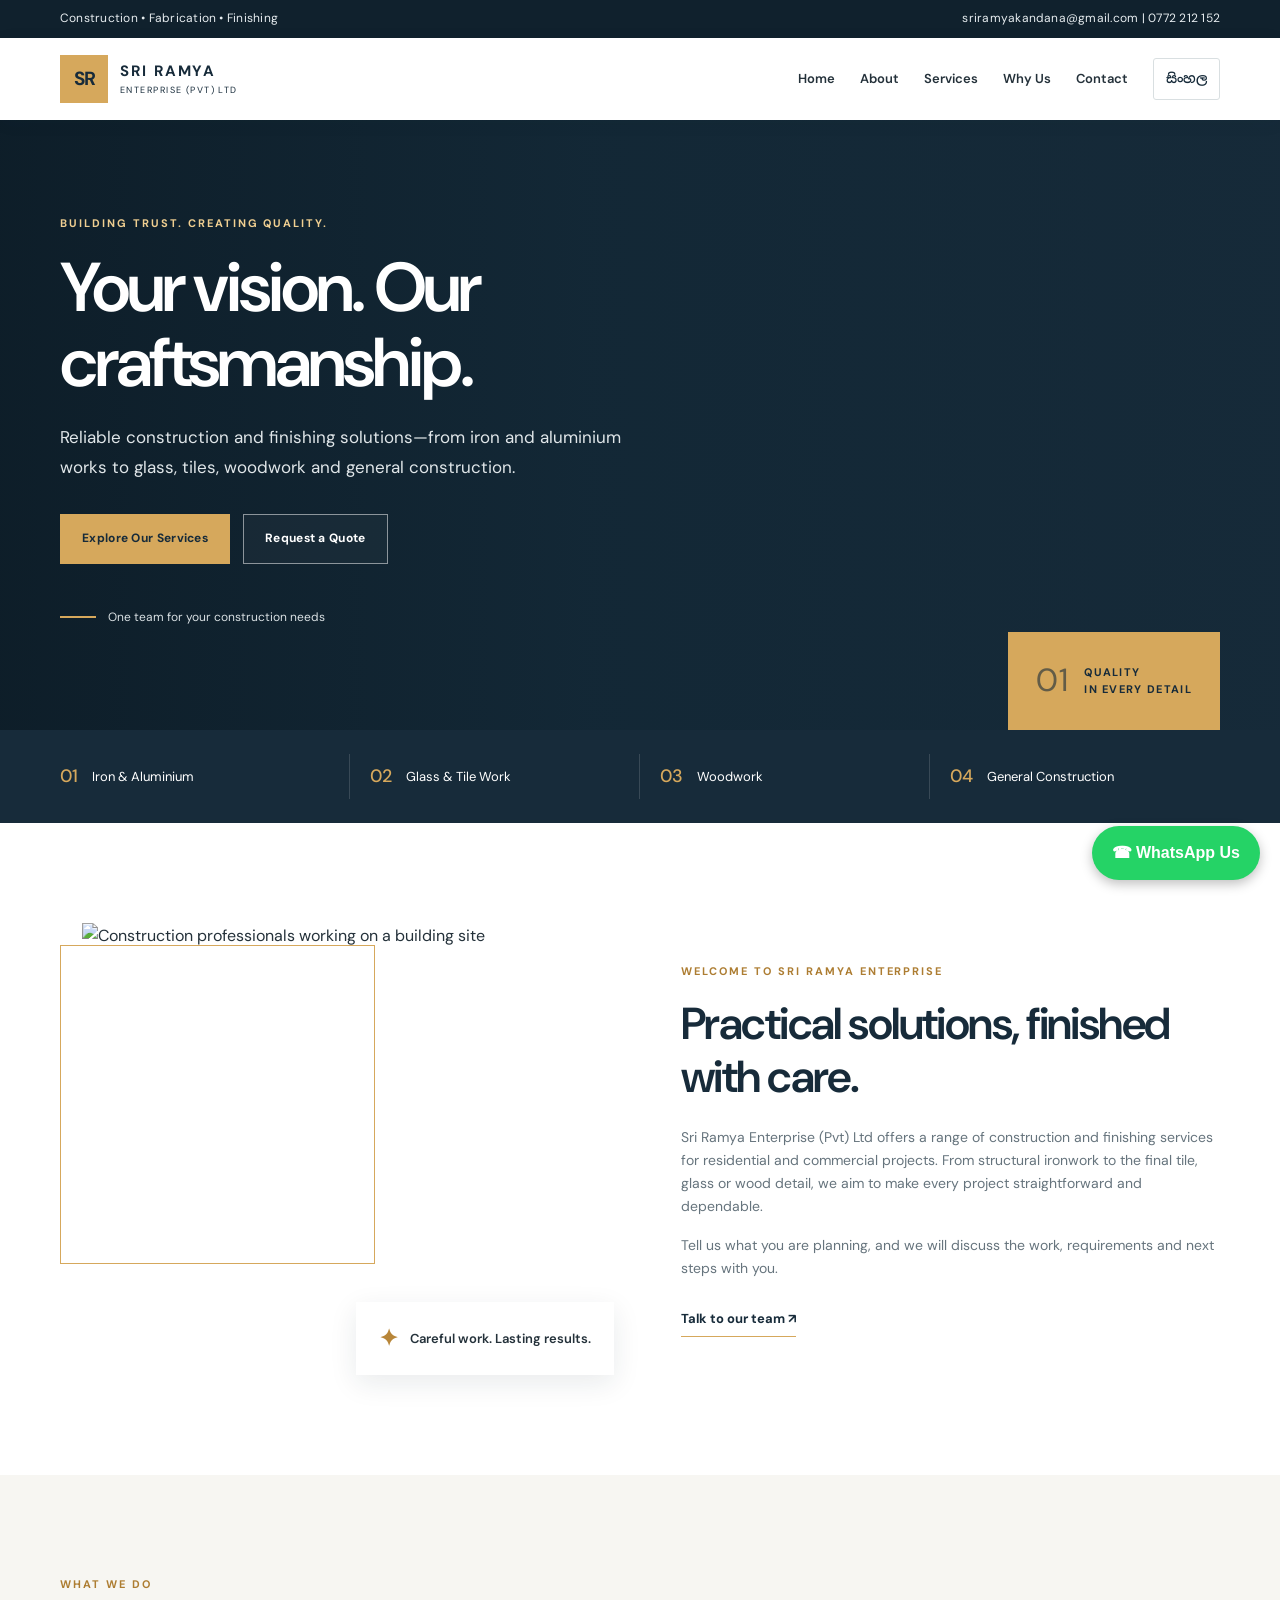
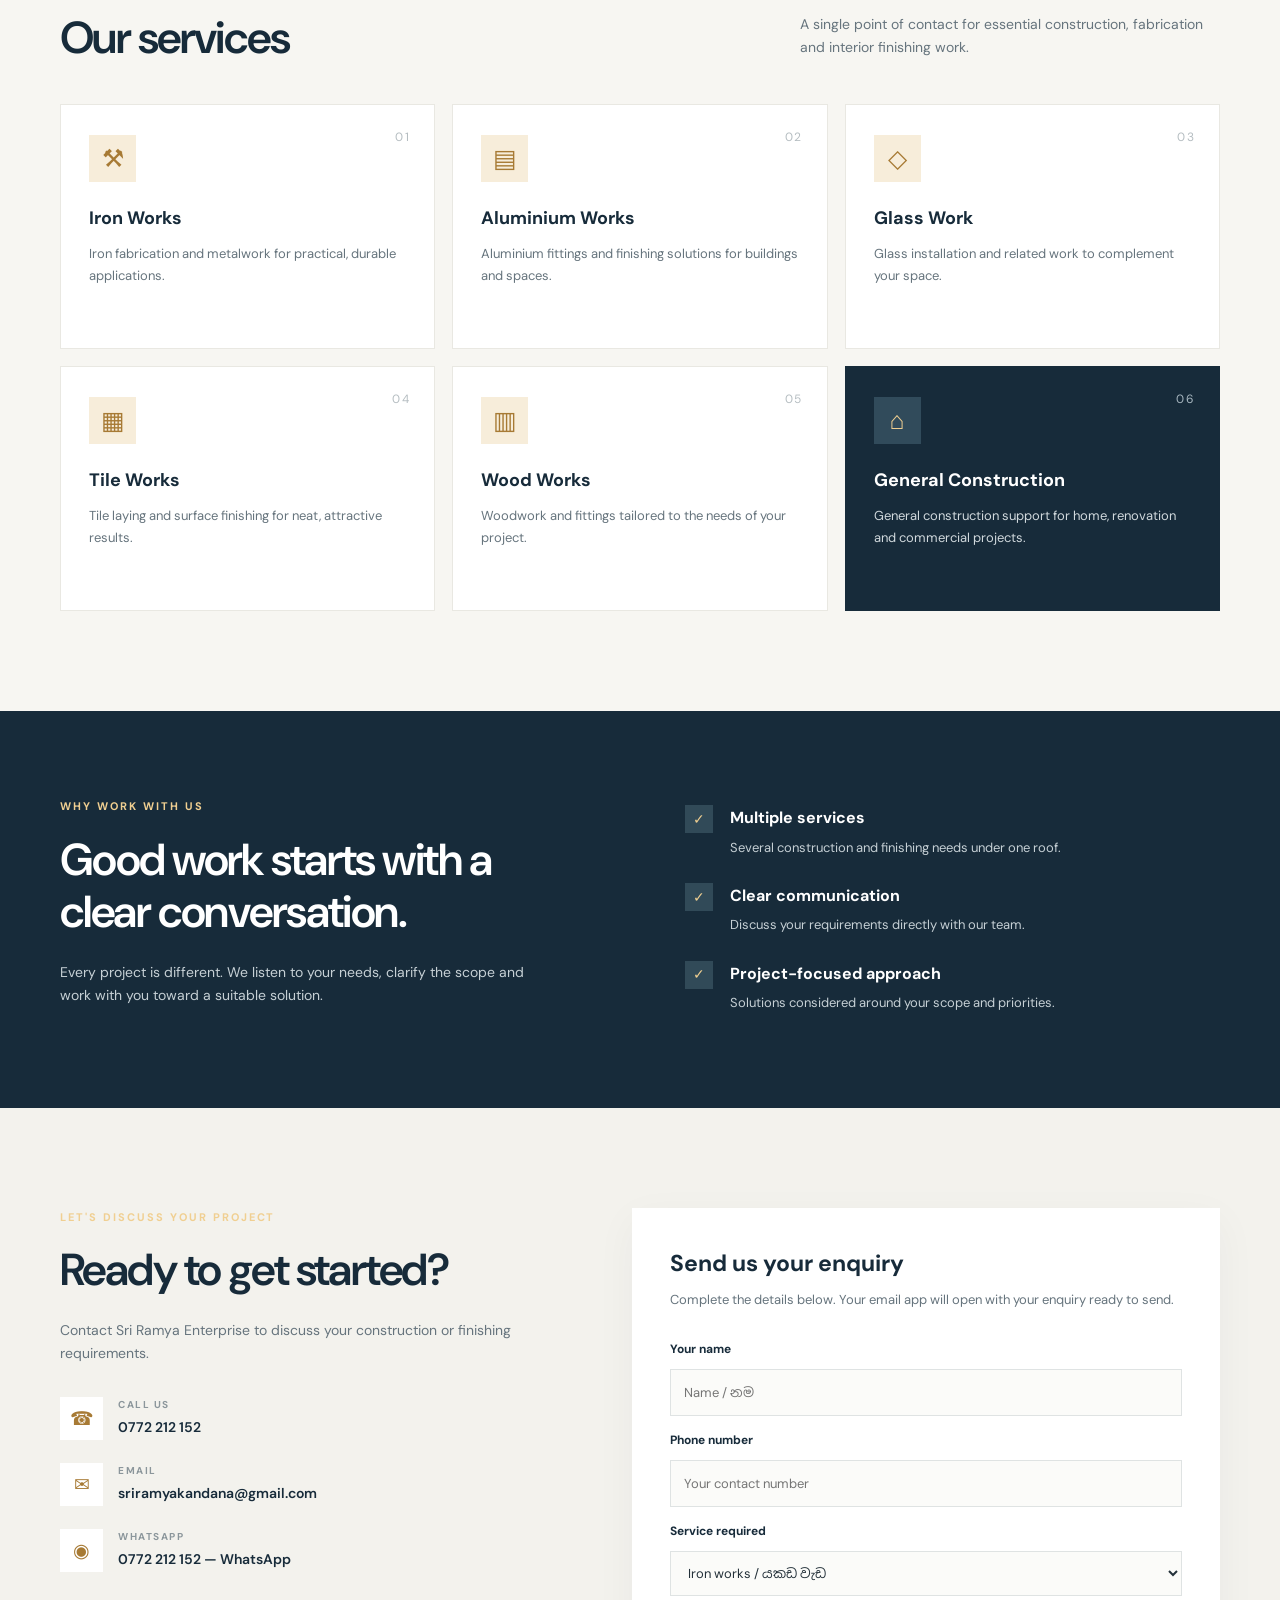
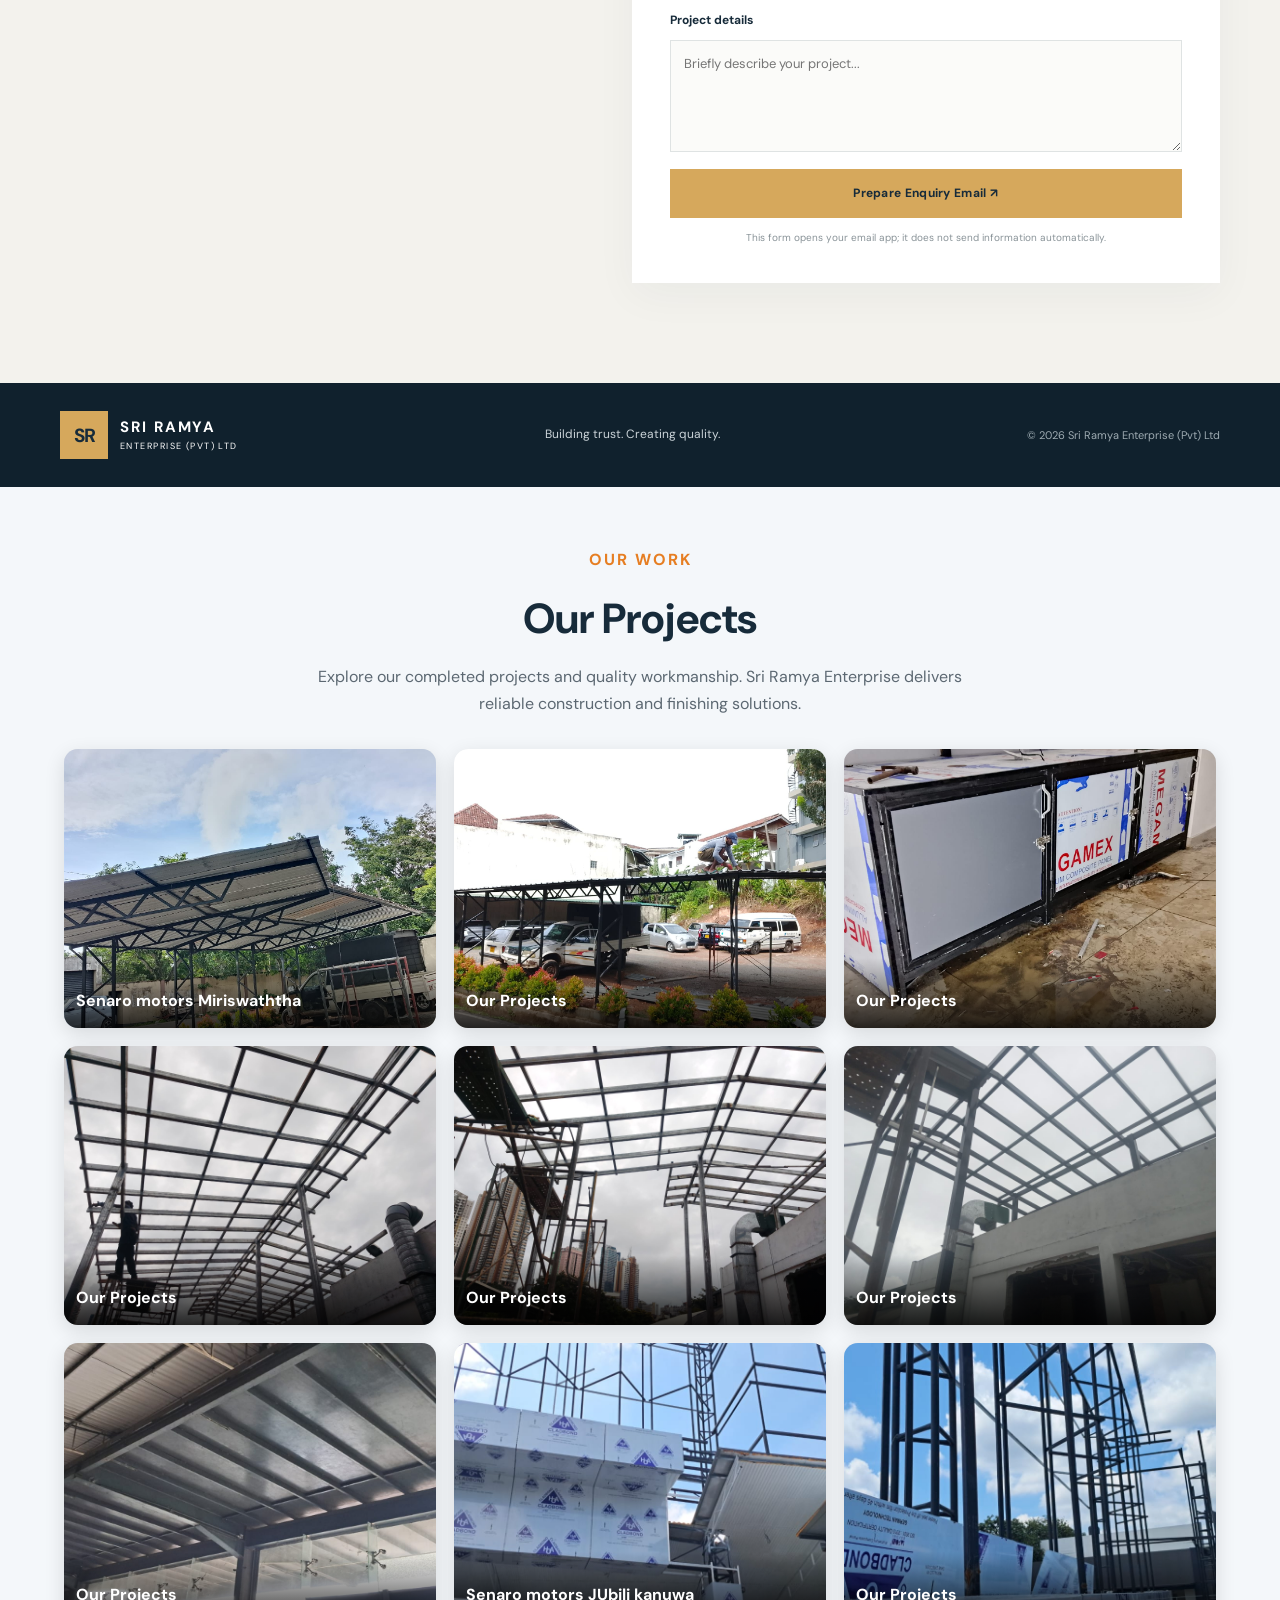
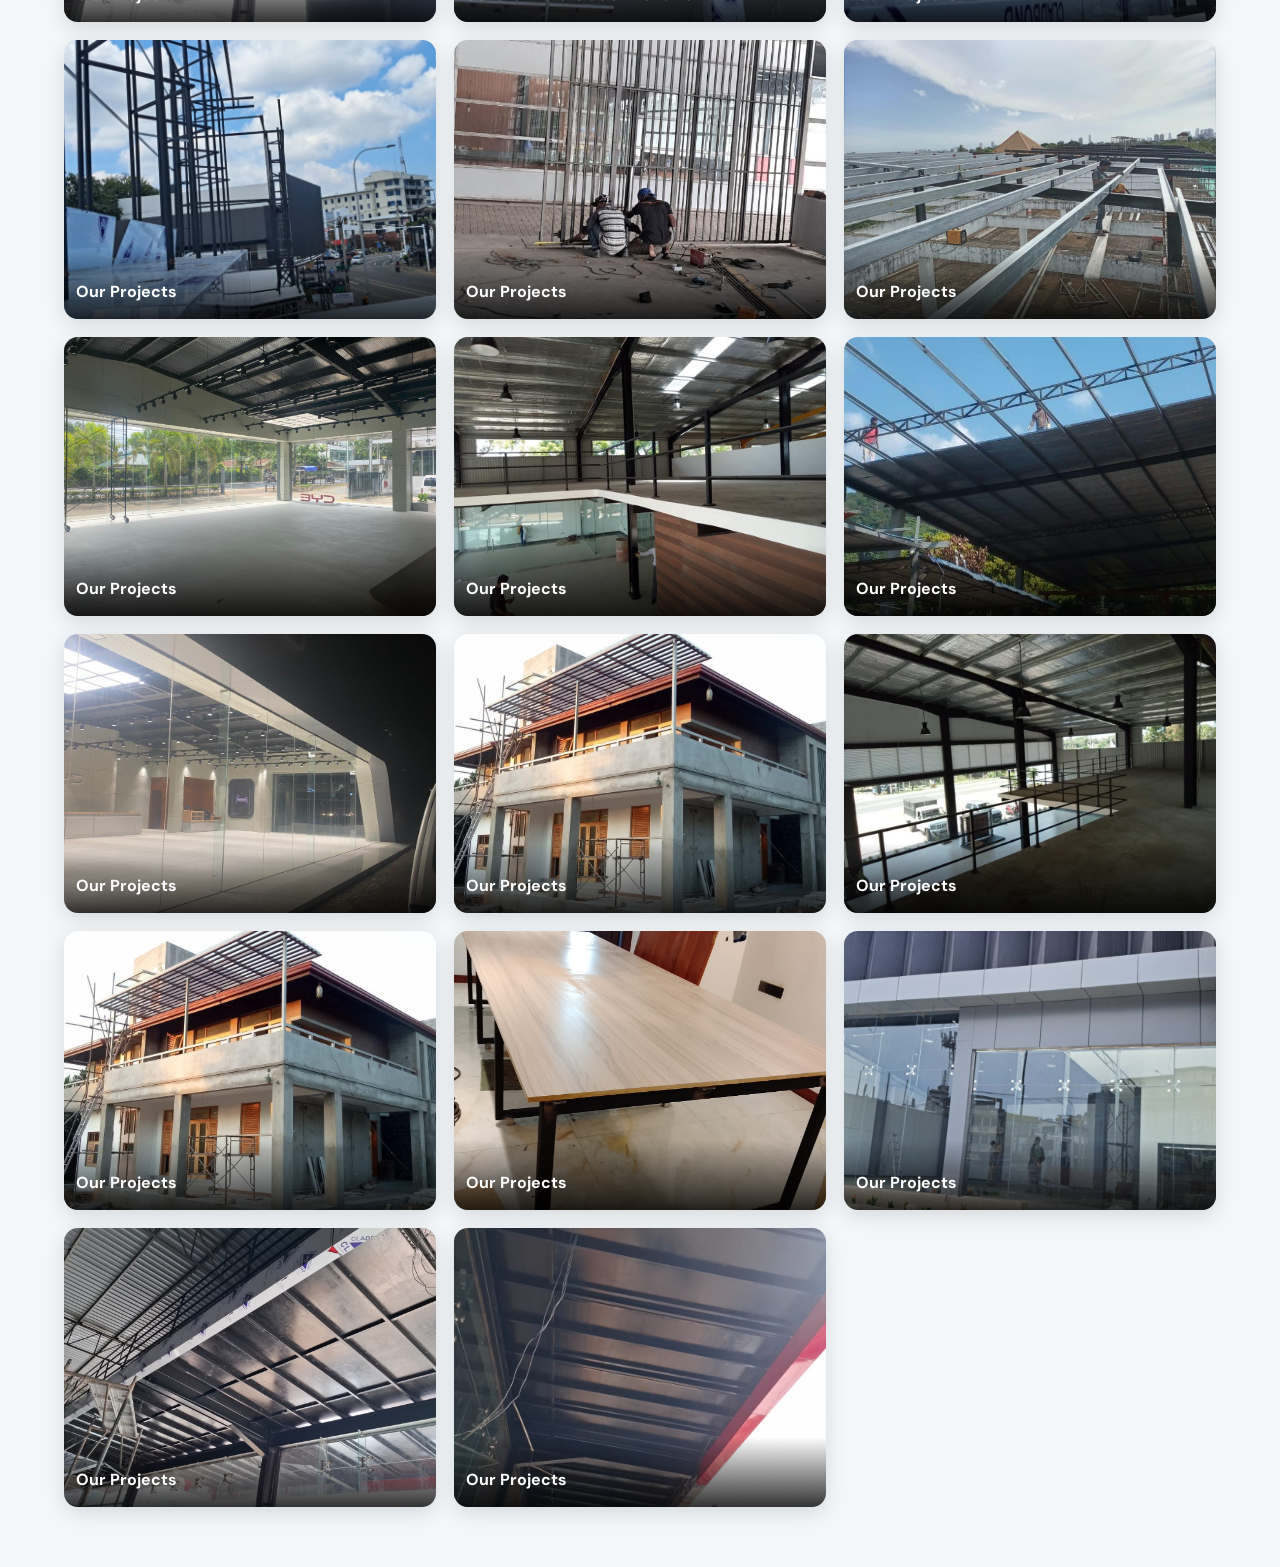
==== commit 7591f97b: "Update project captions in index.html" ====
--- a/index.html
+++ b/index.html
@@ -73,7 +73,7 @@
 
   <div class="projects-grid">
 
-    <div class="project-photo"><img src="images/WhatsApp%20Image%202026-10-09%20at%2011.47.19%20%281%29.jpeg" alt="Sri Ramya Enterprise project 1" loading="lazy"><div class="photo-caption">Our Projects</div></div>
+    <div class="project-photo"><img src="images/WhatsApp%20Image%202026-10-09%20at%2011.47.19%20%281%29.jpeg" alt="Sri Ramya Enterprise project 1" loading="lazy"><div class="photo-caption">Senaro motors Miriswaththa</div></div>
 
     <div class="project-photo"><img src="images/WhatsApp%20Image%202026-10-09%20at%2011.47.19.jpeg" alt="Sri Ramya Enterprise project 2" loading="lazy"><div class="photo-caption">Our Projects</div></div>
 
@@ -87,7 +87,7 @@
 
     <div class="project-photo"><img src="images/WhatsApp%20Image%202026-10-09%20at%2012.08.34%20%282%29.jpeg" alt="Sri Ramya Enterprise project 7" loading="lazy"><div class="photo-caption">Our Projects</div></div>
 
-    <div class="project-photo"><img src="images/WhatsApp%20Image%202026-10-09%20at%2012.08.34%20%281%29.jpeg" alt="Sri Ramya Enterprise project 8" loading="lazy"><div class="photo-caption">Our Projects</div></div>
+    <div class="project-photo"><img src="images/WhatsApp%20Image%202026-10-09%20at%2012.08.34%20%281%29.jpeg" alt="Sri Ramya Enterprise project 8" loading="lazy"><div class="photo-caption">Senaro motors JUbili kanuwa</div></div>
 
     <div class="project-photo"><img src="images/WhatsApp%20Image%202026-10-09%20at%2012.08.33%20%282%29.jpeg" alt="Sri Ramya Enterprise project 9" loading="lazy"><div class="photo-caption">Our Projects</div></div>
 
